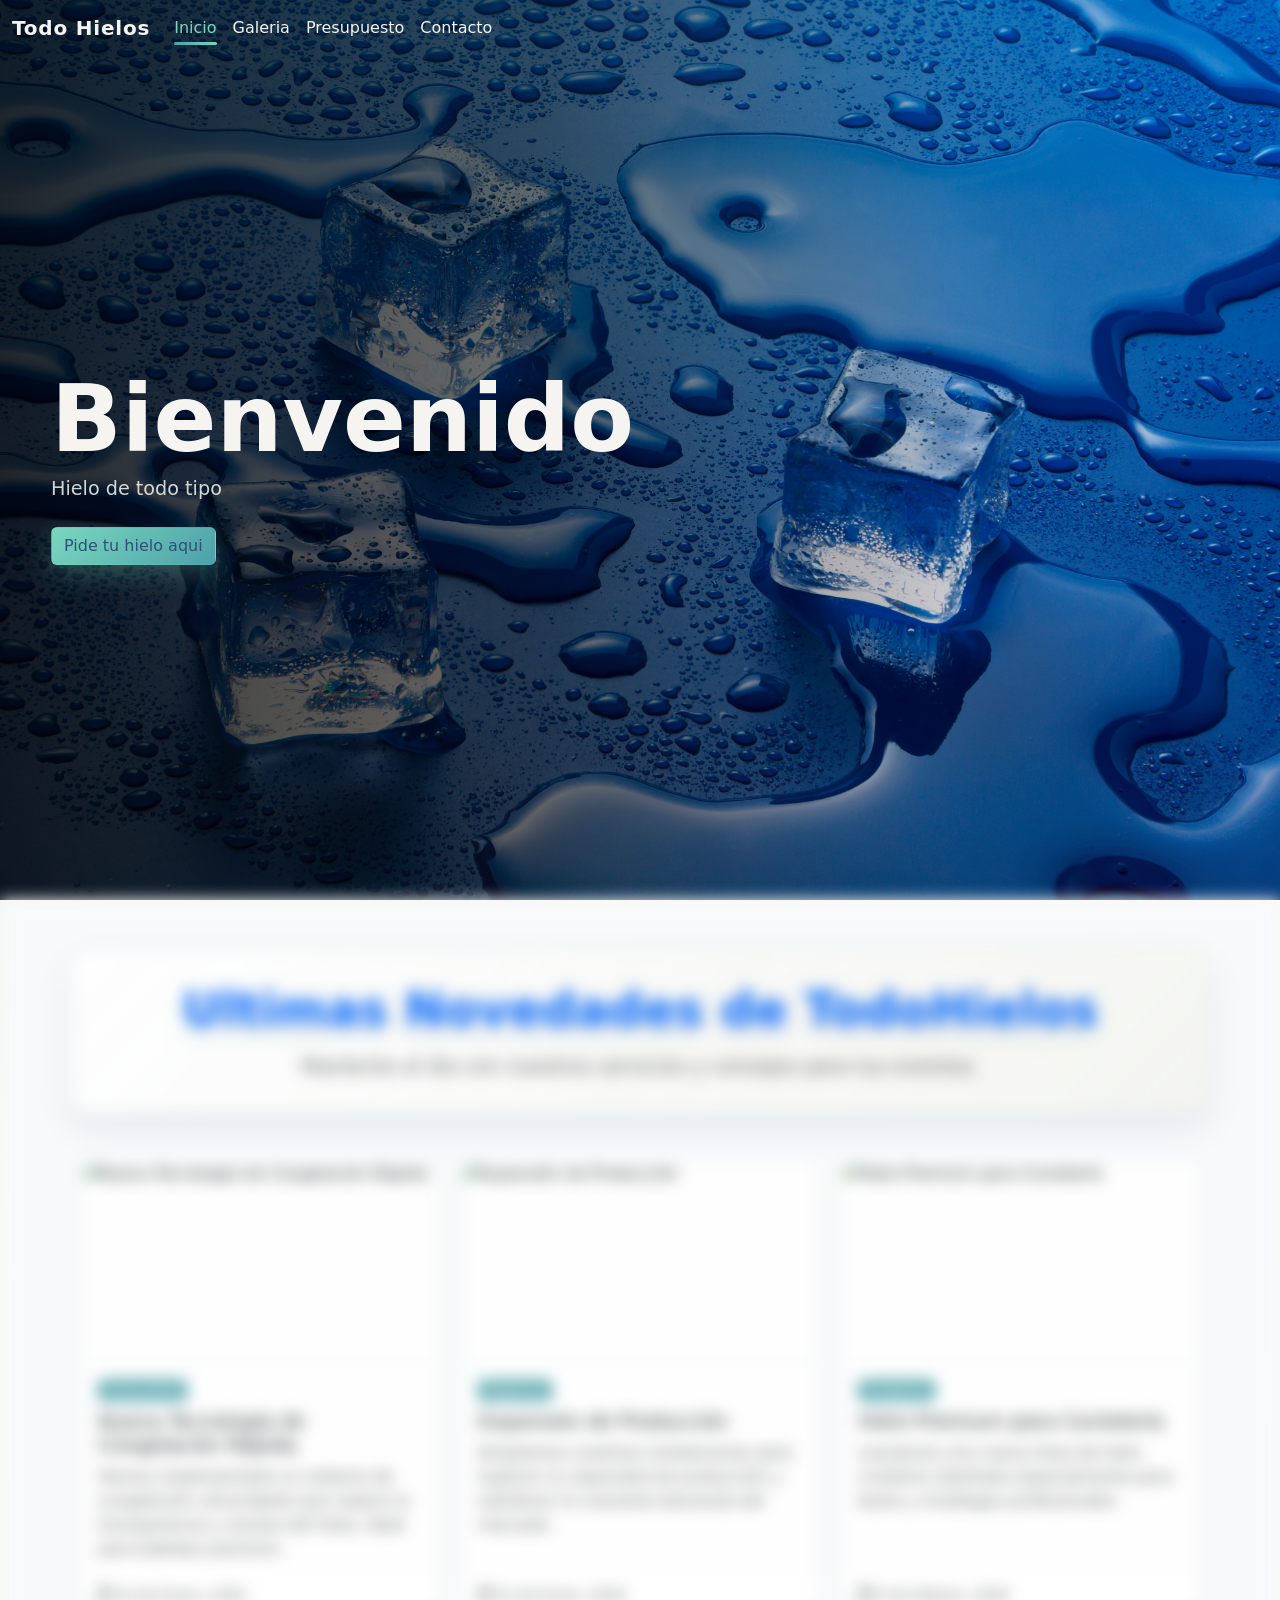
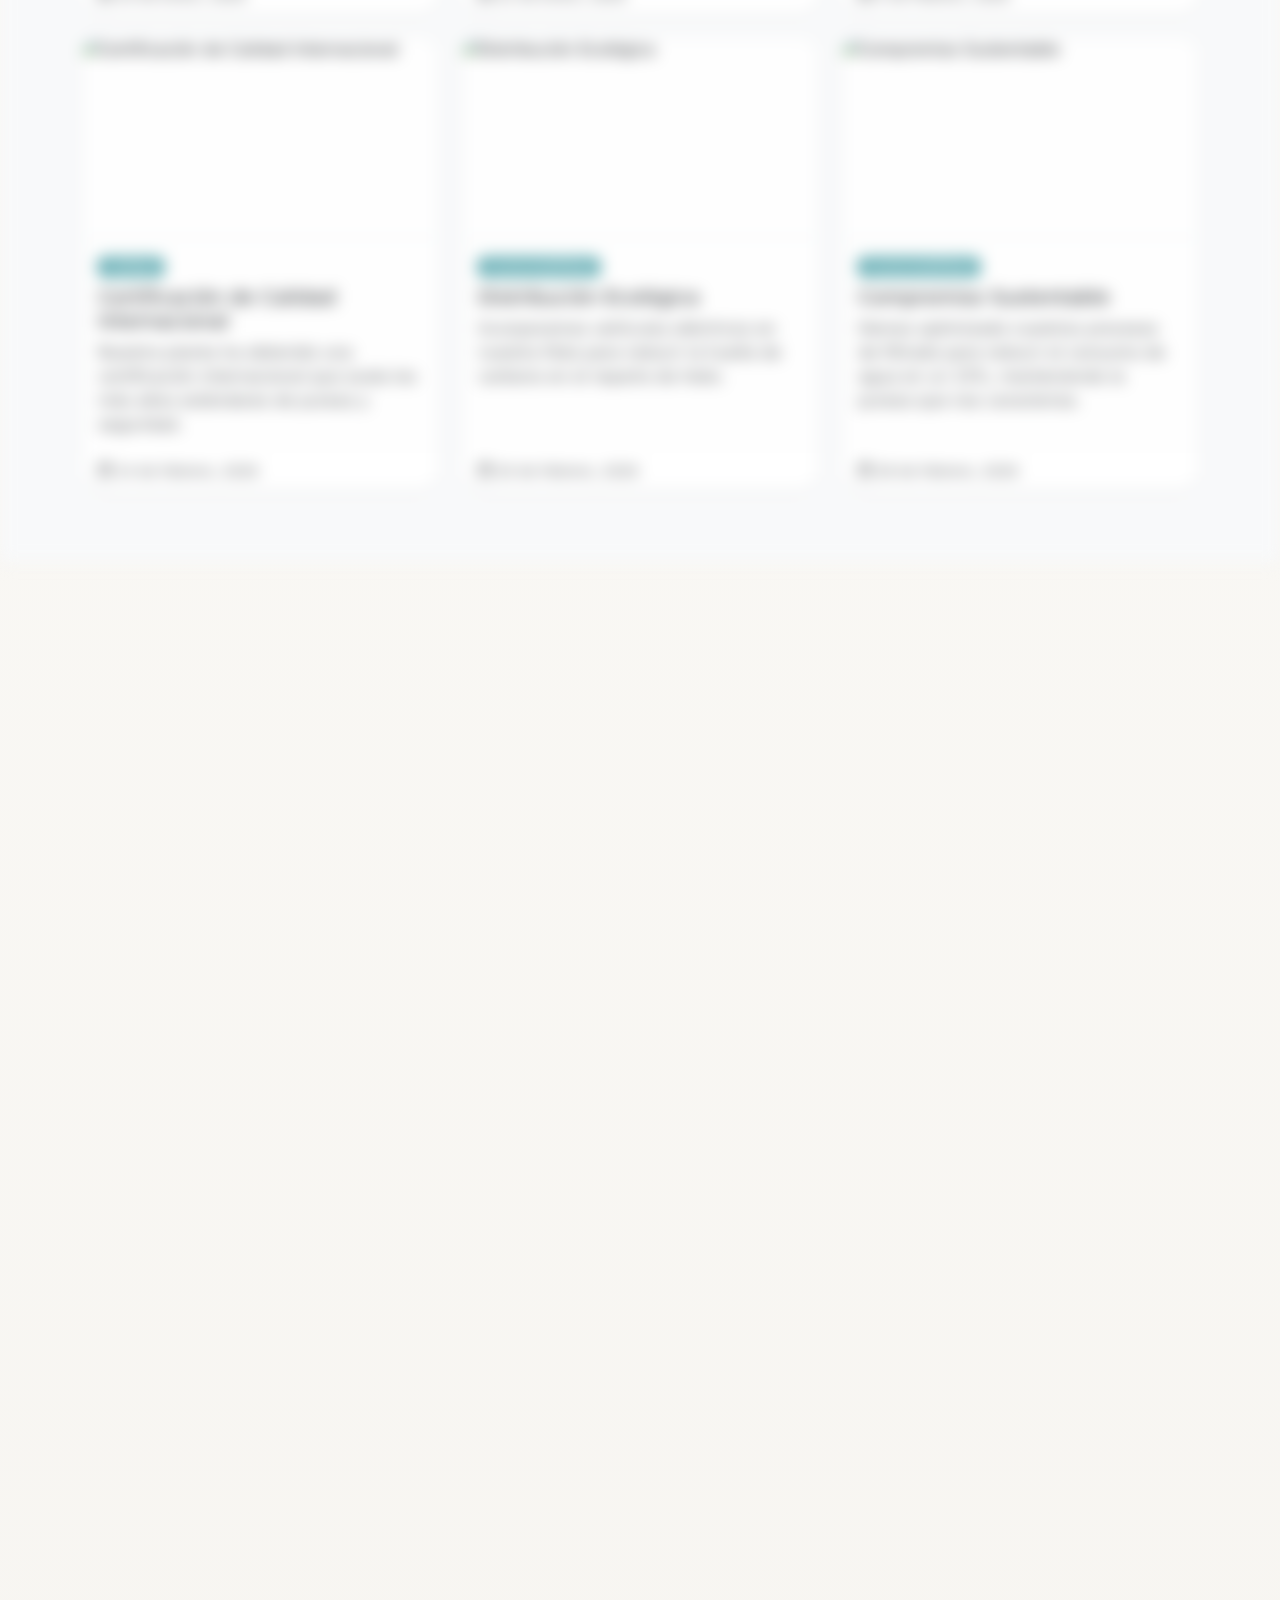
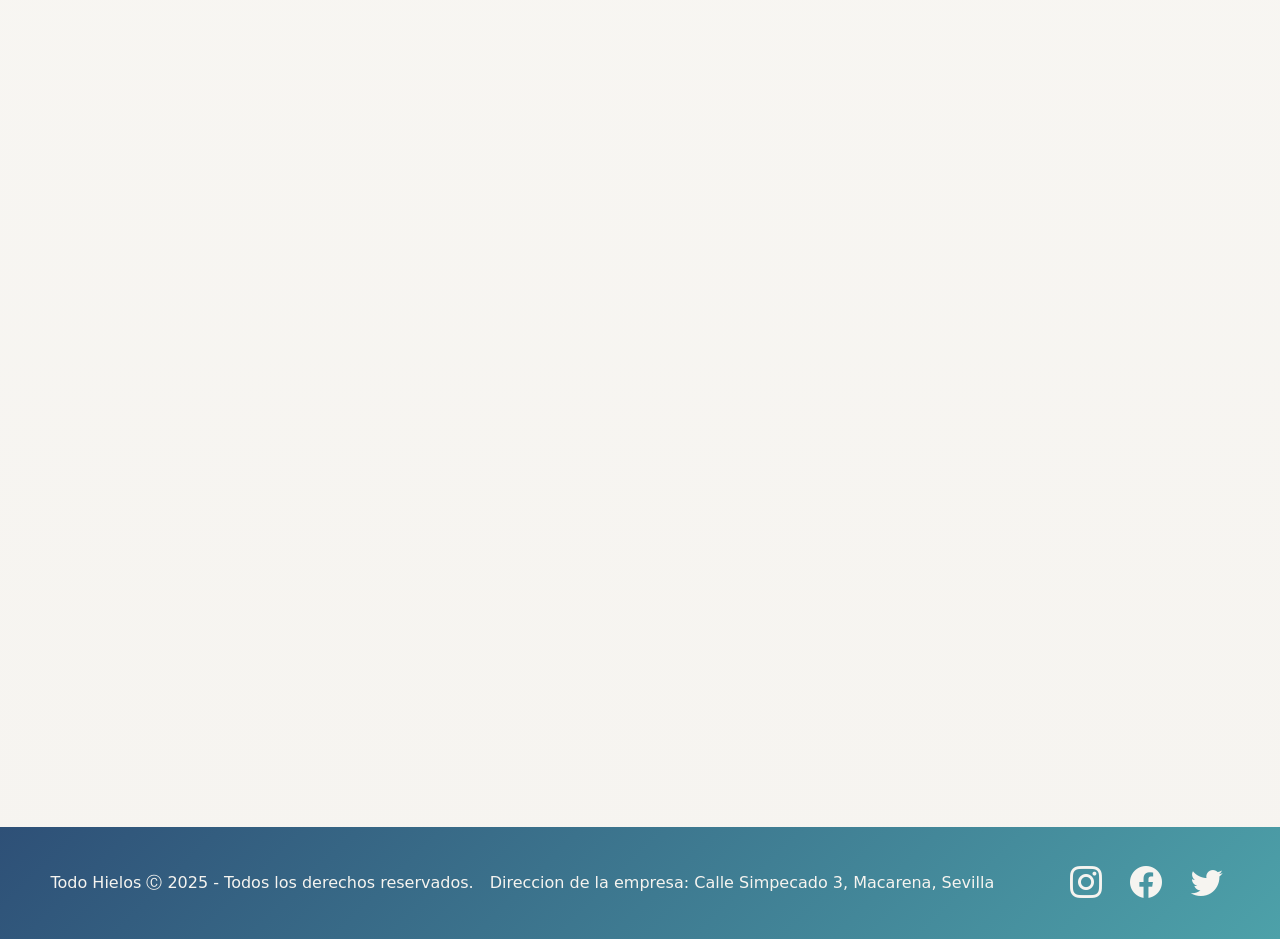
==== index.html @ 23ffa2c3 "primer commit" ====
<!doctype html>
<html lang="es">
  <head>
    <meta charset="UTF-8" />
    <meta name="viewport" content="width=device-width, initial-scale=1.0" />
    <title>Todo Hielos</title>
    <!-- Esta marca le dice al CSS que JavaScript esta disponible y que puede activar las animaciones de entrada. -->
    <script>
      document.documentElement.classList.add("js-enabled");
    </script>
    <link rel="stylesheet" href="./css/estilos.css" />
    <link
      rel="stylesheet"
      href="https://cdn.jsdelivr.net/npm/bootstrap-icons@1.11.3/font/bootstrap-icons.min.css"
    />
    <link
      href="https://cdn.jsdelivr.net/npm/bootstrap@5.3.8/dist/css/bootstrap.min.css"
      rel="stylesheet"
      integrity="sha384-sRIl4kxILFvY47J16cr9ZwB07vP4J8+LH7qKQnuqkuIAvNWLzeN8tE5YBujZqJLB"
      crossorigin="anonymous"
    />
  </head>
  <body class="home">
    <!-- Esta es la portada principal del sitio, con la imagen de fondo y el espacio donde se carga la cabecera comun. -->
    <section class="hero">
      <div data-shared-header></div>
      <!-- Aqui va el mensaje de bienvenida que aparece por encima de la imagen principal. -->
      <div class="hero-box">
        <h2 class="hero-item">Bienvenido</h2>
        <p class="hero-item">Hielo de todo tipo</p>
        <a href="/modulos/presupuesto.html" class="btn hero-item">Pide tu hielo aqui</a>
      </div>
    </section>
    <main>
      <!-- Este bloque se rellena desde JavaScript con las noticias guardadas en el archivo JSON. -->
      <section class="py-5 bg-light reveal-news">
        <div class="container text-center mb-5 news-head">
          <h2 class="display-5 fw-bold text-primary news-title">Ultimas Novedades de TodoHielos</h2>
          <p class="lead text-muted news-text">
            Mantente al dia con nuestros servicios y consejos para tus eventos.
          </p>
        </div>
        <div class="container">
          <div class="row" id="contenedor-noticias"></div>
        </div>
      </section>
      <!-- Seccion pensada para explicar de forma breve quienes somos como empresa. -->
      <section class="section-wrap reveal-about">
        <div class="info-card">
          <div class="info-text">
            <h2 class="section-title">Quienes somos?</h2>
            <p class="section-copy">
              Somos una empresa creada el 11 de septiembre de 1928, cuando el
              empresario Carlos Lopez decidio vender hielo en la feria de Sevilla, al
              cabo de muchos anos su negocio crecio hasta tener un local y seguir
              expandiendose a lo que conocemos hoy en dia como Todo Hielos.
            </p>
          </div>
          <div class="info-image">
            <img src="/assets/images/trabajadores.jpg" alt="Quienes somos" />
          </div>
        </div>
      </section>
      <!-- Seccion que resume que hacemos y que tipo de productos o servicios ofrecemos. -->
      <section class="section-wrap reveal-work">
        <div class="info-card">
          <div class="info-text">
            <h2 class="section-title">Que hacemos?</h2>
            <p class="section-copy">
              Nos empenamos en hacer hielo clasico y personalizado: cubos de
              diferentes tamanos, hielo picado y esculturas que dependen
              unicamente de tu imaginacion.
            </p>
          </div>
          <div class="info-image">
            <img src="/assets/images/escultor.jpg" alt="Que hacemos" />
          </div>
        </div>
      </section>
      <!-- Este bloque funciona como acceso visual destacado a la galeria de trabajos. -->
      <section class="section-wrap reveal-gallery">
        <div class="info-card">
          <div class="info-text">
            <h2 class="section-title">
              <a class="gallery-link" href="/modulos/galeria.html">Ice Gallery</a>
            </h2>
            <p class="section-copy">
              Explora una variedad de esculturas de hielo y elige la que mejor
              encaje con tu evento o inspirate para crear una totalmente nueva.
            </p>
          </div>
          <div class="info-image">
            <img src="/assets/images/castillo.jpg" alt="Ice Gallery" />
          </div>
        </div>
      </section>
    </main>
    <div data-shared-footer></div>
    <!-- Este script se encarga de insertar automaticamente el header y el footer compartidos. -->
    <script src="/js/layout.js"></script>
    <!-- Este archivo contiene la logica exclusiva de la portada, como animaciones y noticias. -->
    <script src="/js/index.js"></script>
    <script>
      // Esperamos a que el HTML este listo para cargar las noticias en su contenedor sin errores.
      document.addEventListener("DOMContentLoaded", () => {
        cargarNoticias();
      });
    </script>
    <script
      src="https://cdn.jsdelivr.net/npm/bootstrap@5.3.8/dist/js/bootstrap.bundle.min.js"
      integrity="sha384-FKyoEForCGlyvwx9Hj09JcYn3nv7wiPVlz7YYwJrWVcXK/BmnVDxM+D2scQbITxI"
      crossorigin="anonymous"
    ></script>
  </body>
</html>
---- css/estilos.css ----
/* Aqui definimos la paleta principal y las sombras del proyecto para que toda la web comparta la misma identidad visual. */
:root {
  --color-primary: #2e5077;
  --color-secondary: #4da1a9;
  --color-accent: #79d7be;
  --color-surface: #f6f4f0;
  --color-surface-strong: #ffffff;
  --color-text: #23384f;
  --color-text-soft: #5f7388;
  --color-border: rgba(46, 80, 119, 0.16);
  --shadow-soft: 0 18px 45px rgba(46, 80, 119, 0.12);
  --shadow-card: 0 14px 32px rgba(46, 80, 119, 0.1);
}

html {
  scroll-behavior: smooth;
  width: 100%;
  overflow-x: hidden;
}

body {
  margin: 0;
  width: 100%;
  overflow-x: hidden;
  color: var(--color-text);
  background:
    radial-gradient(circle at top left, rgba(121, 215, 190, 0.18), transparent 30%),
    linear-gradient(180deg, #fcfbf8 0%, var(--color-surface) 100%);
  font-family: "Segoe UI", Tahoma, Geneva, Verdana, sans-serif;
}

main {
  min-height: calc(100vh - 180px);
}

/* Estas reglas preparan los elementos que apareceran con animacion cuando el usuario vaya bajando por la pagina. */
.js-enabled .scroll-reveal {
  opacity: 0;
  filter: blur(8px);
  transition:
    opacity 1.4s ease,
    transform 1.4s cubic-bezier(0.22, 1, 0.36, 1),
    filter 1.4s ease;
  will-change: opacity, transform, filter;
}

.js-enabled .scroll-reveal.is-visible {
  opacity: 1;
  transform: translate3d(0, 0, 0);
  filter: blur(0);
}

.js-enabled .reveal-news {
  transform: translate3d(140px, 0, 0);
}

.js-enabled .reveal-about {
  transform: translate3d(0, -140px, 0);
}

.js-enabled .reveal-work {
  transform: translate3d(-140px, 0, 0);
}

.js-enabled .reveal-gallery {
  transform: translate3d(0, 140px, 0);
}

.js-enabled .hero-item {
  transform: translate3d(0, 44px, 0);
}

/* Este bloque da forma a la portada principal con una imagen de fondo y un degradado que mejora la lectura del texto. */
.hero {
  width: 100%;
  min-height: 100vh;
  display: flex;
  flex-direction: column;
  background:
    linear-gradient(90deg, rgba(0, 0, 0, 0.82) 0%, rgba(0, 0, 0, 0.56) 42%, rgba(0, 0, 0, 0.18) 75%, rgba(0, 0, 0, 0.05) 100%),
    url("/assets/images/cubos.jpeg") center center / cover no-repeat;
}

/* Aqui se define el estilo general de la barra de navegacion que se reutiliza en todo el sitio. */
.navbar {
  background: linear-gradient(135deg, var(--color-primary), var(--color-secondary)) !important;
  backdrop-filter: blur(12px);
  border-bottom: none;
  box-shadow: 0 8px 24px rgba(46, 80, 119, 0.16);
}

/* En la portada la barra cambia para integrarse con la imagen de fondo y verse mas ligera. */
.home .navbar {
  background: transparent !important;
  border-bottom: none;
  box-shadow: none;
  backdrop-filter: none;
}

.navbar-brand {
  color: var(--color-surface) !important;
  font-weight: 700;
  letter-spacing: 0.04em;
}

.home .navbar-brand,
.home .nav-link {
  color: var(--color-surface) !important;
}

.home .nav-link:hover,
.home .nav-link.active {
  color: var(--color-accent) !important;
}

.home .navbar-toggler {
  border-color: rgba(246, 244, 240, 0.45);
}

.home .navbar-toggler-icon {
  filter: invert(1);
}

.nav-link {
  color: var(--color-surface) !important;
  font-weight: 600;
  position: relative;
  transition: color 0.25s ease;
}

.nav-link:hover,
.nav-link.active {
  color: var(--color-accent) !important;
}

.navbar-toggler {
  border-color: rgba(246, 244, 240, 0.45);
}

.navbar-toggler-icon {
  filter: invert(1);
}

/* Este detalle dibuja una linea bajo la opcion activa del menu para que el usuario sepa en que pagina esta. */
.nav-link.active::after {
  content: "";
  position: absolute;
  left: 0.5rem;
  right: 0.5rem;
  bottom: 0.2rem;
  height: 3px;
  border-radius: 999px;
  background: linear-gradient(90deg, var(--color-secondary), var(--color-accent));
}

/* Este banner sirve como contenedor destacado para mensajes importantes o llamadas a la accion. */
.hero-box {
  max-width: 1100px;
  margin: 2.5rem auto 2rem;
  padding: 5rem 2rem;
  text-align: center;
  border-radius: 28px;
  color: var(--color-surface);
  background:
    linear-gradient(135deg, rgba(46, 80, 119, 0.92), rgba(77, 161, 169, 0.88)),
    linear-gradient(180deg, rgba(255, 255, 255, 0.08), rgba(255, 255, 255, 0));
  box-shadow: var(--shadow-soft);
}

/* Esta es la version especial del banner cuando aparece dentro de la portada principal. */
.home .hero-box {
  width: min(1100px, calc(100% - 2rem));
  margin: auto auto auto max(1rem, 4vw);
  padding: 4rem 0 5rem;
  display: flex;
  flex-direction: column;
  align-items: flex-start;
  text-align: left;
  border-radius: 0;
  background: transparent;
  box-shadow: none;
}

.hero-box h2 {
  margin-bottom: 0.75rem;
  font-size: clamp(2.3rem, 5vw, 4.2rem);
  font-weight: 800;
}

.home .hero-box h2 {
  max-width: 7ch;
  font-size: clamp(3rem, 8vw, 5.8rem);
  line-height: 0.95;
  color: var(--color-surface);
}

.hero-box p {
  font-size: 1.1rem;
  color: rgba(246, 244, 240, 0.9);
  margin-bottom: 1.5rem;
}

.home .hero-box p {
  max-width: 32rem;
  font-size: 1.2rem;
  color: rgba(246, 244, 240, 0.86);
}

/* Aqui se define el estilo comun de los botones principales para mantener consistencia visual en toda la web. */
.btn,
.btn:visited {
  background: linear-gradient(135deg, var(--color-accent), var(--color-secondary));
  color: var(--color-primary) !important;
  border: none;
  border-radius: 999px;
  padding: 0.85rem 1.6rem;
  font-weight: 700;
  box-shadow: 0 10px 24px rgba(121, 215, 190, 0.28);
  transition: transform 0.25s ease, box-shadow 0.25s ease;
}

.home .hero-box .btn,
.home .hero-box .btn:visited {
  display: inline-flex;
  width: fit-content;
  color: var(--color-primary) !important;
}

.btn:hover {
  transform: translateY(-2px);
  box-shadow: 0 16px 28px rgba(121, 215, 190, 0.34);
}

.bg-light {
  background: transparent !important;
}

.text-primary {
  color: var(--color-primary) !important;
}

.text-muted {
  color: var(--color-text-soft) !important;
}

.badge.bg-primary {
  background: var(--color-secondary) !important;
}

/* Este bloque da una presencia mas cuidada al encabezado de la seccion de noticias. */
.news-head {
  max-width: 780px;
  padding: 2rem 1.5rem;
  border-radius: 24px;
  background:
    linear-gradient(135deg, rgba(255, 255, 255, 0.92), rgba(246, 244, 240, 0.84)),
    linear-gradient(135deg, rgba(77, 161, 169, 0.1), rgba(121, 215, 190, 0.12));
  border: 1px solid rgba(77, 161, 169, 0.14);
  box-shadow: var(--shadow-card);
}

.news-title {
  margin-bottom: 0.75rem;
  color: var(--color-primary) !important;
  text-shadow: 0 8px 22px rgba(46, 80, 119, 0.16);
}

.news-text {
  margin: 0;
  color: var(--color-primary) !important;
}

/* Estas reglas dan a las tarjetas y bloques informativos el aspecto suave y elevado que se usa en el proyecto. */
.card {
  border: 1px solid var(--color-border) !important;
  border-radius: 20px !important;
  background: rgba(255, 255, 255, 0.86) !important;
  box-shadow: var(--shadow-card) !important;
  overflow: hidden;
}

.card-img-top {
  border-bottom: 1px solid rgba(77, 161, 169, 0.14);
}

.section-wrap {
  max-width: 1100px;
  margin: 0 auto 2rem;
  padding: 0 1.25rem;
}

/* Estas reglas evitan que las animaciones desplacen elementos fuera del ancho visible y creen scroll horizontal. */
main,
section,
footer {
  max-width: 100%;
}

/* Este layout organiza las secciones informativas en dos columnas para combinar texto e imagen de forma equilibrada. */
.info-card {
  display: grid;
  grid-template-columns: minmax(0, 1.15fr) minmax(280px, 0.85fr);
  gap: 2rem;
  align-items: center;
  padding: 2rem;
  background: rgba(255, 255, 255, 0.76);
  border: 1px solid var(--color-border);
  border-radius: 24px;
  box-shadow: var(--shadow-card);
}

.info-card + .info-card {
  margin-top: 1.5rem;
}

.section-title {
  margin-bottom: 1rem;
  color: var(--color-primary);
  font-size: clamp(1.8rem, 4vw, 2.6rem);
  font-weight: 700;
}

.section-copy {
  margin: 0;
  color: var(--color-text-soft);
  font-size: 1.05rem;
}

.info-image img {
  width: 100%;
  display: block;
  border-radius: 22px;
  box-shadow: 0 18px 40px rgba(46, 80, 119, 0.16);
}

.gallery-link {
  color: inherit;
  text-decoration: none;
}

.gallery-link:hover {
  color: var(--color-secondary);
}

/* Aqui damos estilo al pie comun de la web, donde se muestra informacion basica y enlaces sociales. */
footer {
  display: flex;
  justify-content: space-around;
  gap: 1.5rem;
  align-items: center;
  flex-wrap: wrap;
  margin-top: 4rem;
  padding: 2rem 1.5rem;
  color: var(--color-surface);
  background: linear-gradient(135deg, var(--color-primary), var(--color-secondary));
}

.footer-group {
  display: flex;
  align-items: center;
  gap: 1rem;
  flex-wrap: wrap;
}

.social-icon {
  font-size: 2rem;
  margin: 0 0.4rem;
}

.social-link {
  color: var(--color-surface);
  transition: transform 0.2s ease, color 0.2s ease;
}

.social-link:hover {
  color: var(--color-accent);
  transform: translateY(-2px);
}

a.active {
  text-decoration: none;
}

@media (max-width: 768px) {
  /* En movil reajustamos espacios, disposicion y animaciones para que la experiencia siga siendo comoda y limpia. */
  .hero {
    min-height: 100vh;
    background:
      linear-gradient(180deg, rgba(0, 0, 0, 0.76) 0%, rgba(0, 0, 0, 0.4) 55%, rgba(0, 0, 0, 0.16) 100%),
      url("/assets/images/cubos.jpeg") center center / cover no-repeat;
  }

  .hero-box {
    margin: 1.5rem 1rem;
    padding: 3.5rem 1.5rem;
  }

  .news-head {
    padding: 1.5rem 1.2rem;
  }

  .home .hero-box {
    width: auto;
    margin: auto 1rem 2rem;
    padding: 2rem 0 3rem;
  }

  .info-card {
    grid-template-columns: 1fr;
    padding: 1.5rem;
  }

  .js-enabled .reveal-news,
  .js-enabled .reveal-about,
  .js-enabled .reveal-work,
  .js-enabled .reveal-gallery,
  .js-enabled .hero-item {
    transform: translate3d(0, 70px, 0);
  }

  footer {
    text-align: center;
  }

  .footer-group {
    justify-content: center;
  }
}
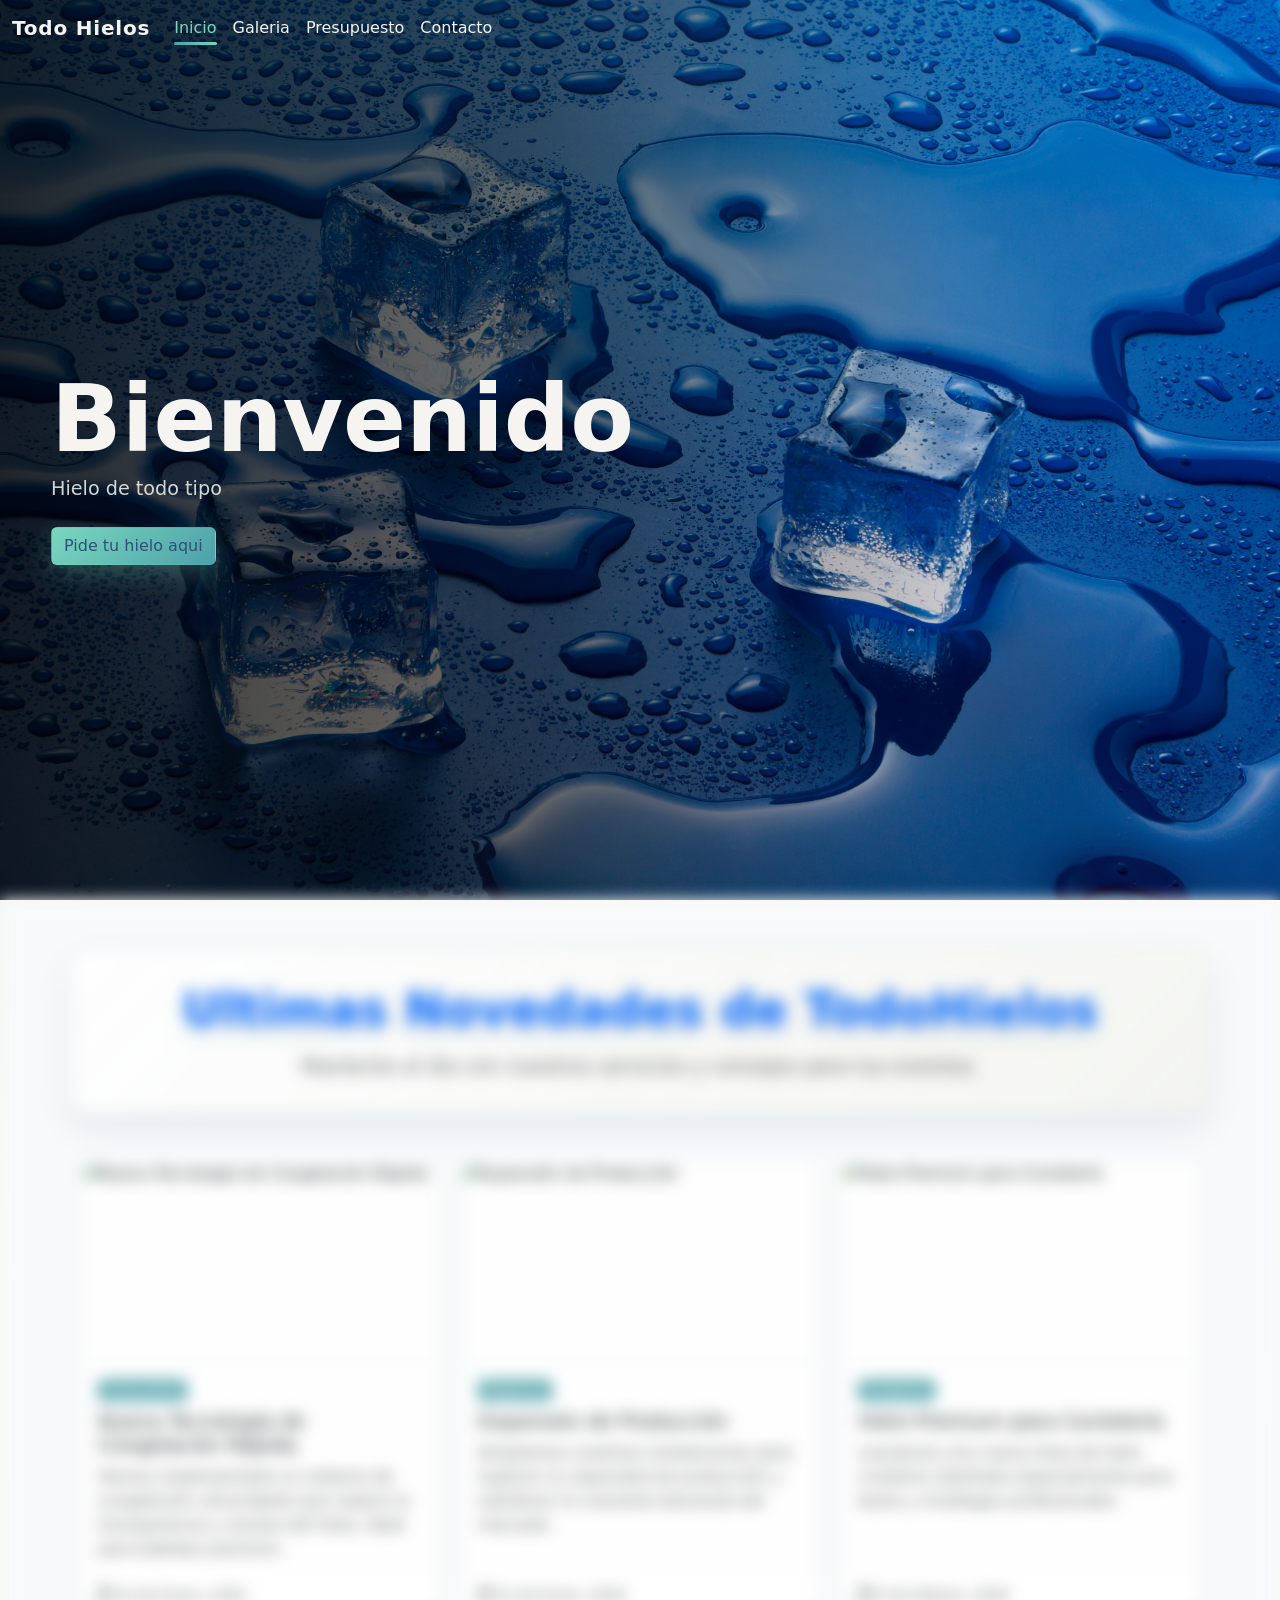
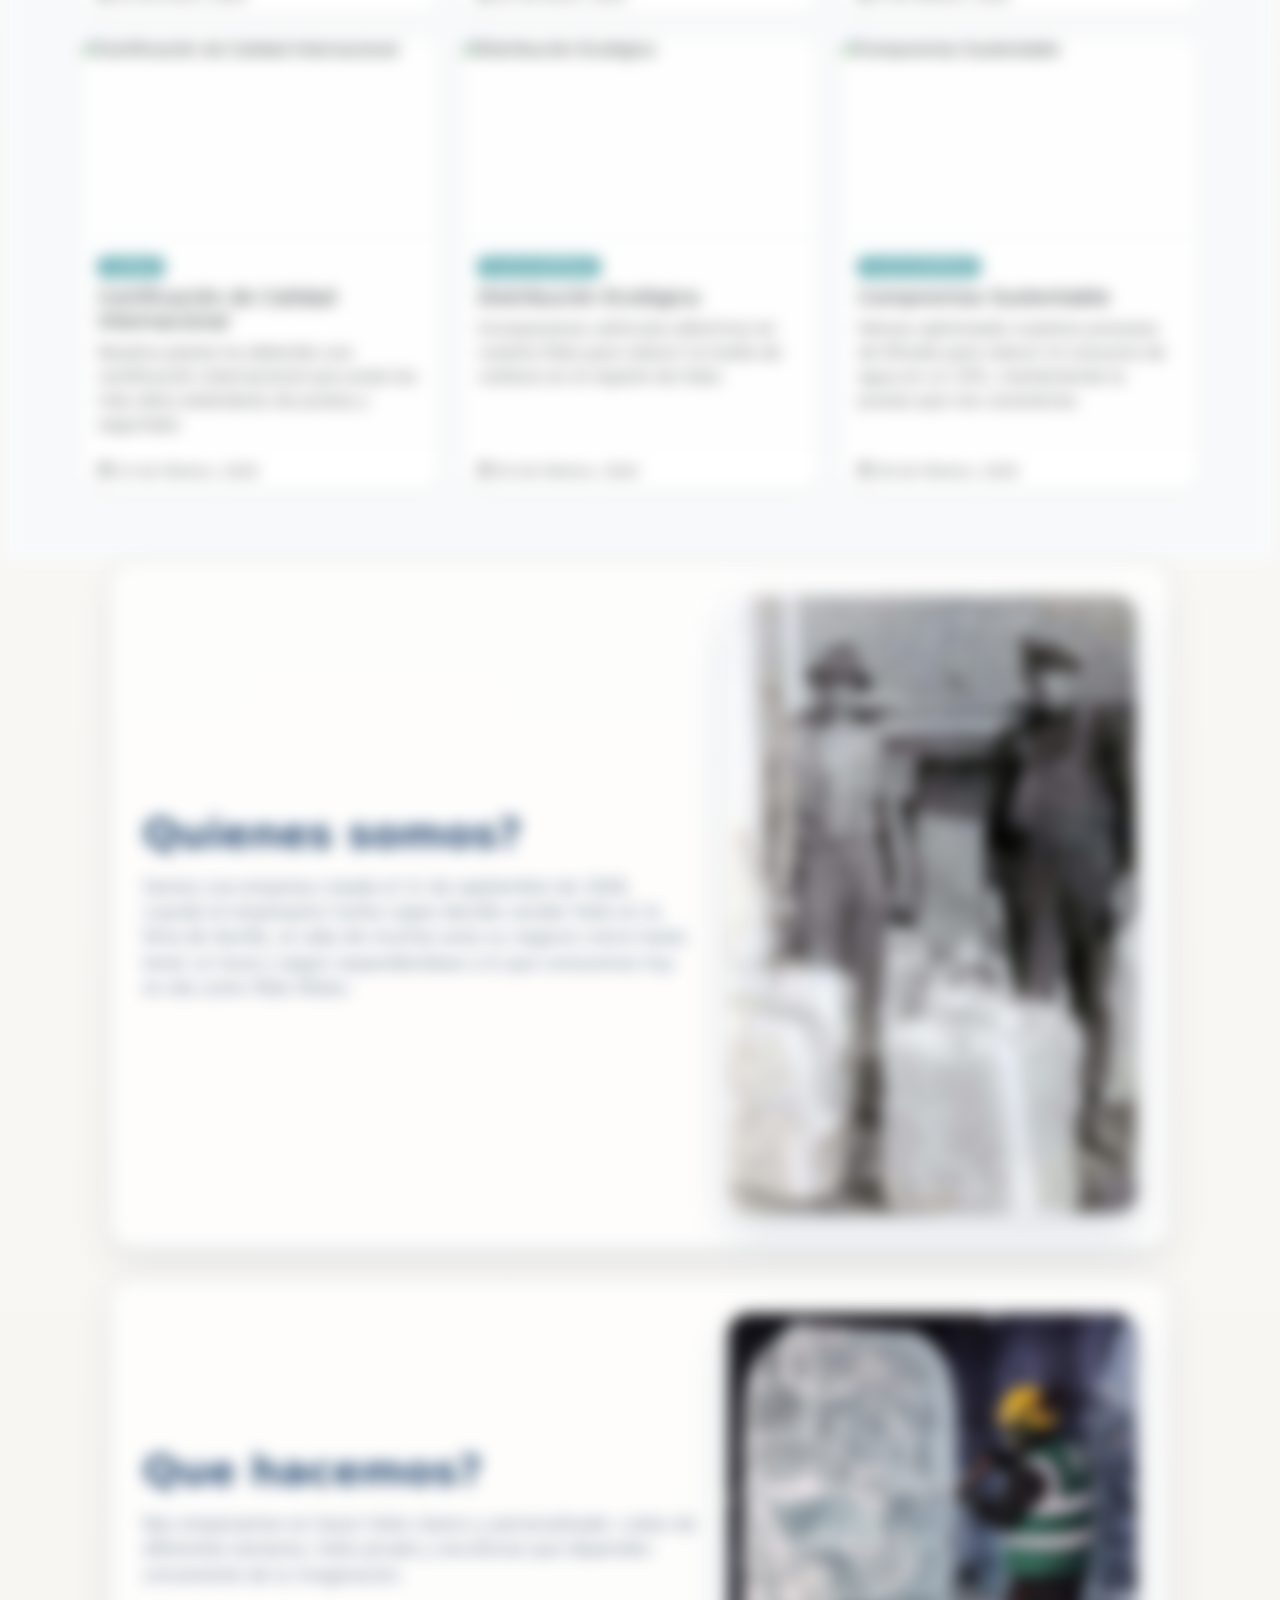
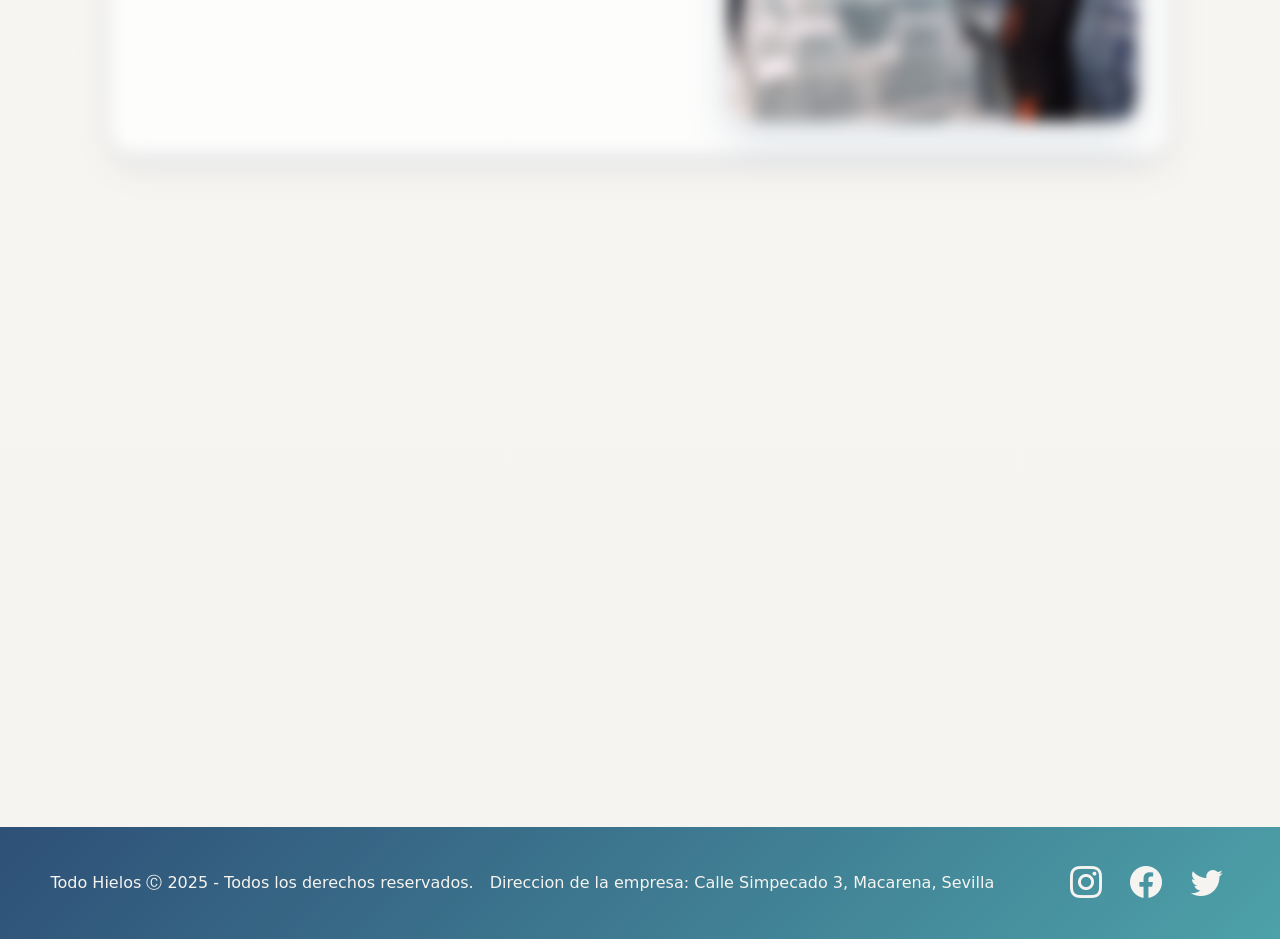
==== commit 217446d5: "Fix GitHub Pages asset and route paths" ====
--- a/index.html
+++ b/index.html
@@ -28,7 +28,7 @@
       <div class="hero-box">
         <h2 class="hero-item">Bienvenido</h2>
         <p class="hero-item">Hielo de todo tipo</p>
-        <a href="/modulos/presupuesto.html" class="btn hero-item">Pide tu hielo aqui</a>
+        <a href="./modulos/presupuesto.html" class="btn hero-item">Pide tu hielo aqui</a>
       </div>
     </section>
     <main>
@@ -57,7 +57,7 @@
             </p>
           </div>
           <div class="info-image">
-            <img src="/assets/images/trabajadores.jpg" alt="Quienes somos" />
+            <img src="./assets/images/trabajadores.jpg" alt="Quienes somos" />
           </div>
         </div>
       </section>
@@ -73,7 +73,7 @@
             </p>
           </div>
           <div class="info-image">
-            <img src="/assets/images/escultor.jpg" alt="Que hacemos" />
+            <img src="./assets/images/escultor.jpg" alt="Que hacemos" />
           </div>
         </div>
       </section>
@@ -82,7 +82,7 @@
         <div class="info-card">
           <div class="info-text">
             <h2 class="section-title">
-              <a class="gallery-link" href="/modulos/galeria.html">Ice Gallery</a>
+              <a class="gallery-link" href="./modulos/galeria.html">Ice Gallery</a>
             </h2>
             <p class="section-copy">
               Explora una variedad de esculturas de hielo y elige la que mejor
@@ -90,16 +90,16 @@
             </p>
           </div>
           <div class="info-image">
-            <img src="/assets/images/castillo.jpg" alt="Ice Gallery" />
+            <img src="./assets/images/castillo.jpg" alt="Ice Gallery" />
           </div>
         </div>
       </section>
     </main>
     <div data-shared-footer></div>
     <!-- Este script se encarga de insertar automaticamente el header y el footer compartidos. -->
-    <script src="/js/layout.js"></script>
+    <script src="./js/layout.js"></script>
     <!-- Este archivo contiene la logica exclusiva de la portada, como animaciones y noticias. -->
-    <script src="/js/index.js"></script>
+    <script src="./js/index.js"></script>
     <script>
       // Esperamos a que el HTML este listo para cargar las noticias en su contenedor sin errores.
       document.addEventListener("DOMContentLoaded", () => {
--- a/css/estilos.css
+++ b/css/estilos.css
@@ -78,7 +78,7 @@
   flex-direction: column;
   background:
     linear-gradient(90deg, rgba(0, 0, 0, 0.82) 0%, rgba(0, 0, 0, 0.56) 42%, rgba(0, 0, 0, 0.18) 75%, rgba(0, 0, 0, 0.05) 100%),
-    url("/assets/images/cubos.jpeg") center center / cover no-repeat;
+    url("../assets/images/cubos.jpeg") center center / cover no-repeat;
 }
 
 /* Aqui se define el estilo general de la barra de navegacion que se reutiliza en todo el sitio. */
@@ -387,7 +387,7 @@
     min-height: 100vh;
     background:
       linear-gradient(180deg, rgba(0, 0, 0, 0.76) 0%, rgba(0, 0, 0, 0.4) 55%, rgba(0, 0, 0, 0.16) 100%),
-      url("/assets/images/cubos.jpeg") center center / cover no-repeat;
+      url("../assets/images/cubos.jpeg") center center / cover no-repeat;
   }
 
   .hero-box {
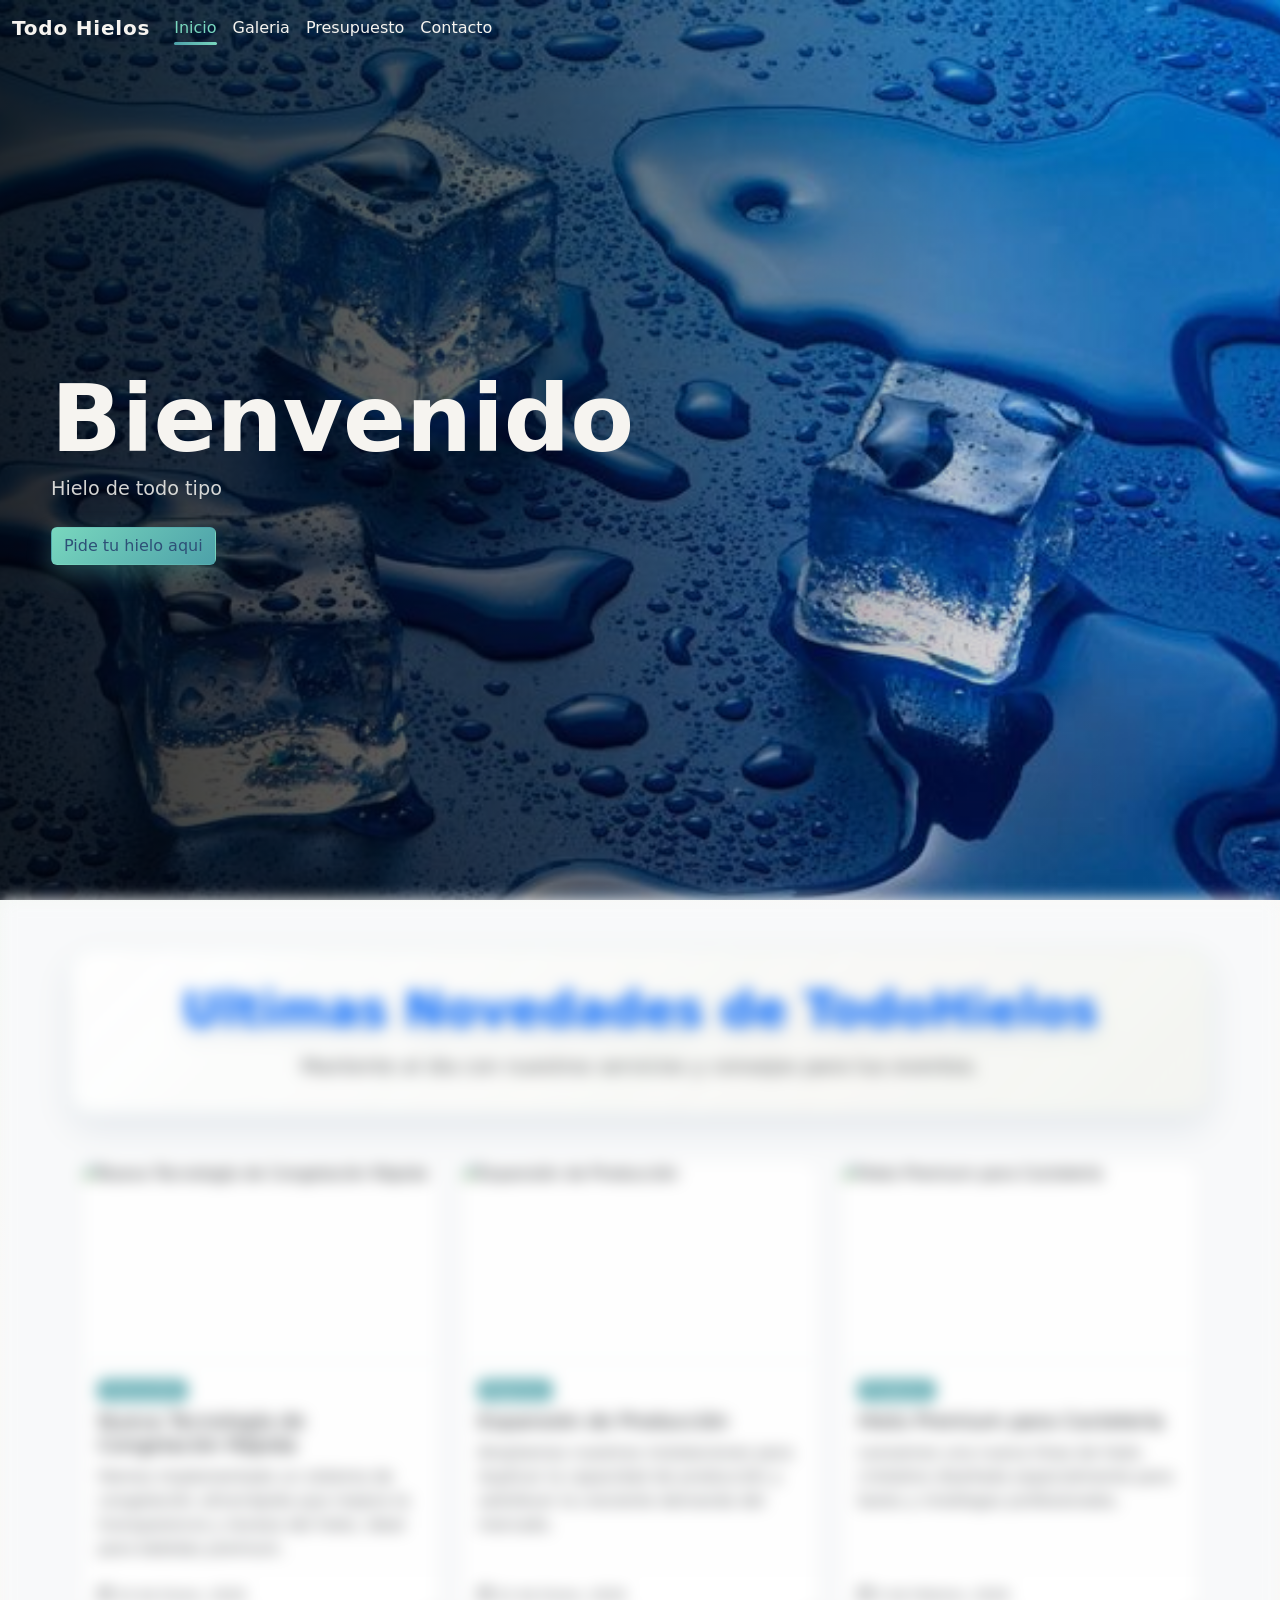
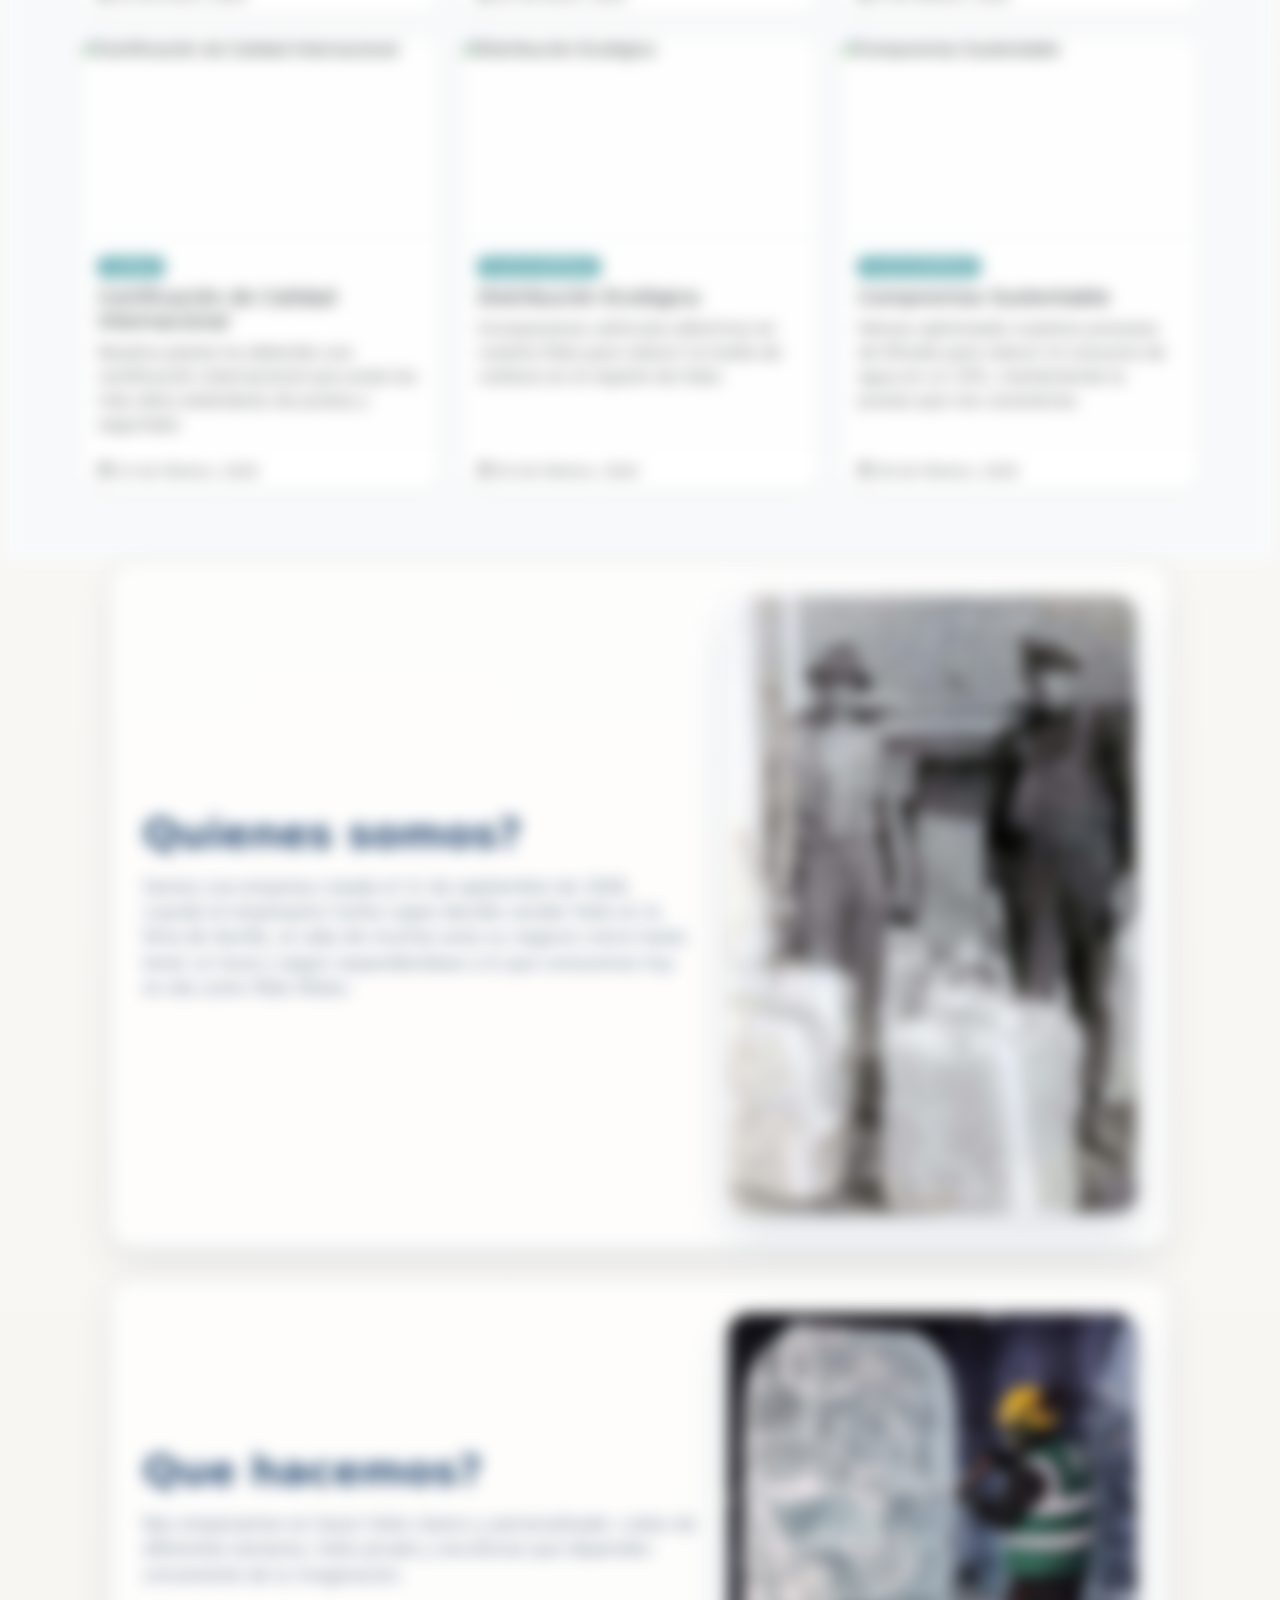
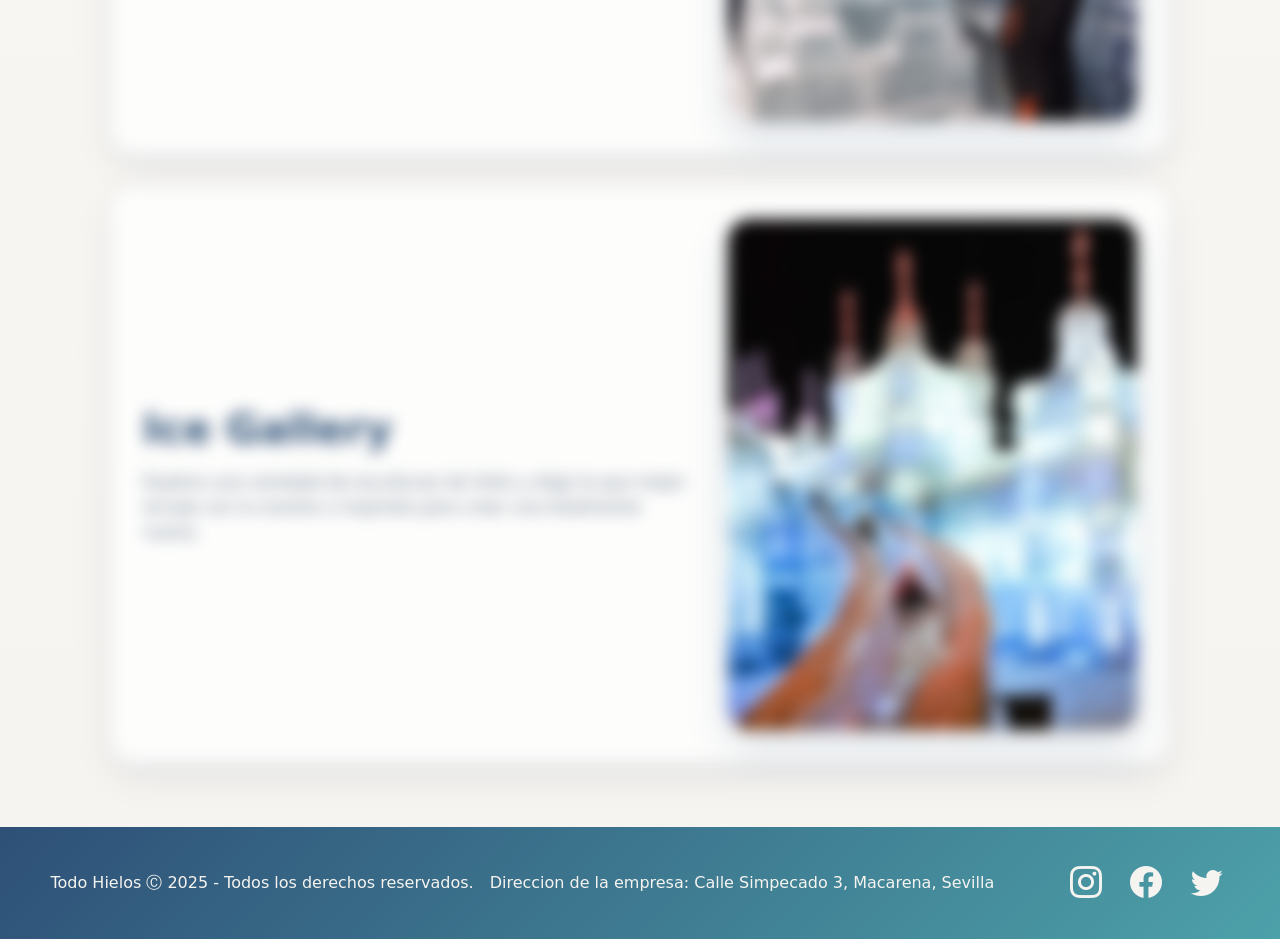
==== commit c8c34c09: "Bust CSS cache for hero image update" ====
--- a/index.html
+++ b/index.html
@@ -8,7 +8,7 @@
     <script>
       document.documentElement.classList.add("js-enabled");
     </script>
-    <link rel="stylesheet" href="./css/estilos.css" />
+    <link rel="stylesheet" href="./css/estilos.css?v=ice-cubes-1" />
     <link
       rel="stylesheet"
       href="https://cdn.jsdelivr.net/npm/bootstrap-icons@1.11.3/font/bootstrap-icons.min.css"
--- a/css/estilos.css
+++ b/css/estilos.css
@@ -78,7 +78,7 @@
   flex-direction: column;
   background:
     linear-gradient(90deg, rgba(0, 0, 0, 0.82) 0%, rgba(0, 0, 0, 0.56) 42%, rgba(0, 0, 0, 0.18) 75%, rgba(0, 0, 0, 0.05) 100%),
-    url("../assets/images/cubos.jpeg") center center / cover no-repeat;
+    url("../assets/images/Ice_Cubes.jpg") center center / cover no-repeat;
 }
 
 /* Aqui se define el estilo general de la barra de navegacion que se reutiliza en todo el sitio. */
@@ -387,7 +387,7 @@
     min-height: 100vh;
     background:
       linear-gradient(180deg, rgba(0, 0, 0, 0.76) 0%, rgba(0, 0, 0, 0.4) 55%, rgba(0, 0, 0, 0.16) 100%),
-      url("../assets/images/cubos.jpeg") center center / cover no-repeat;
+      url("../assets/images/Ice_Cubes.jpg") center center / cover no-repeat;
   }
 
   .hero-box {
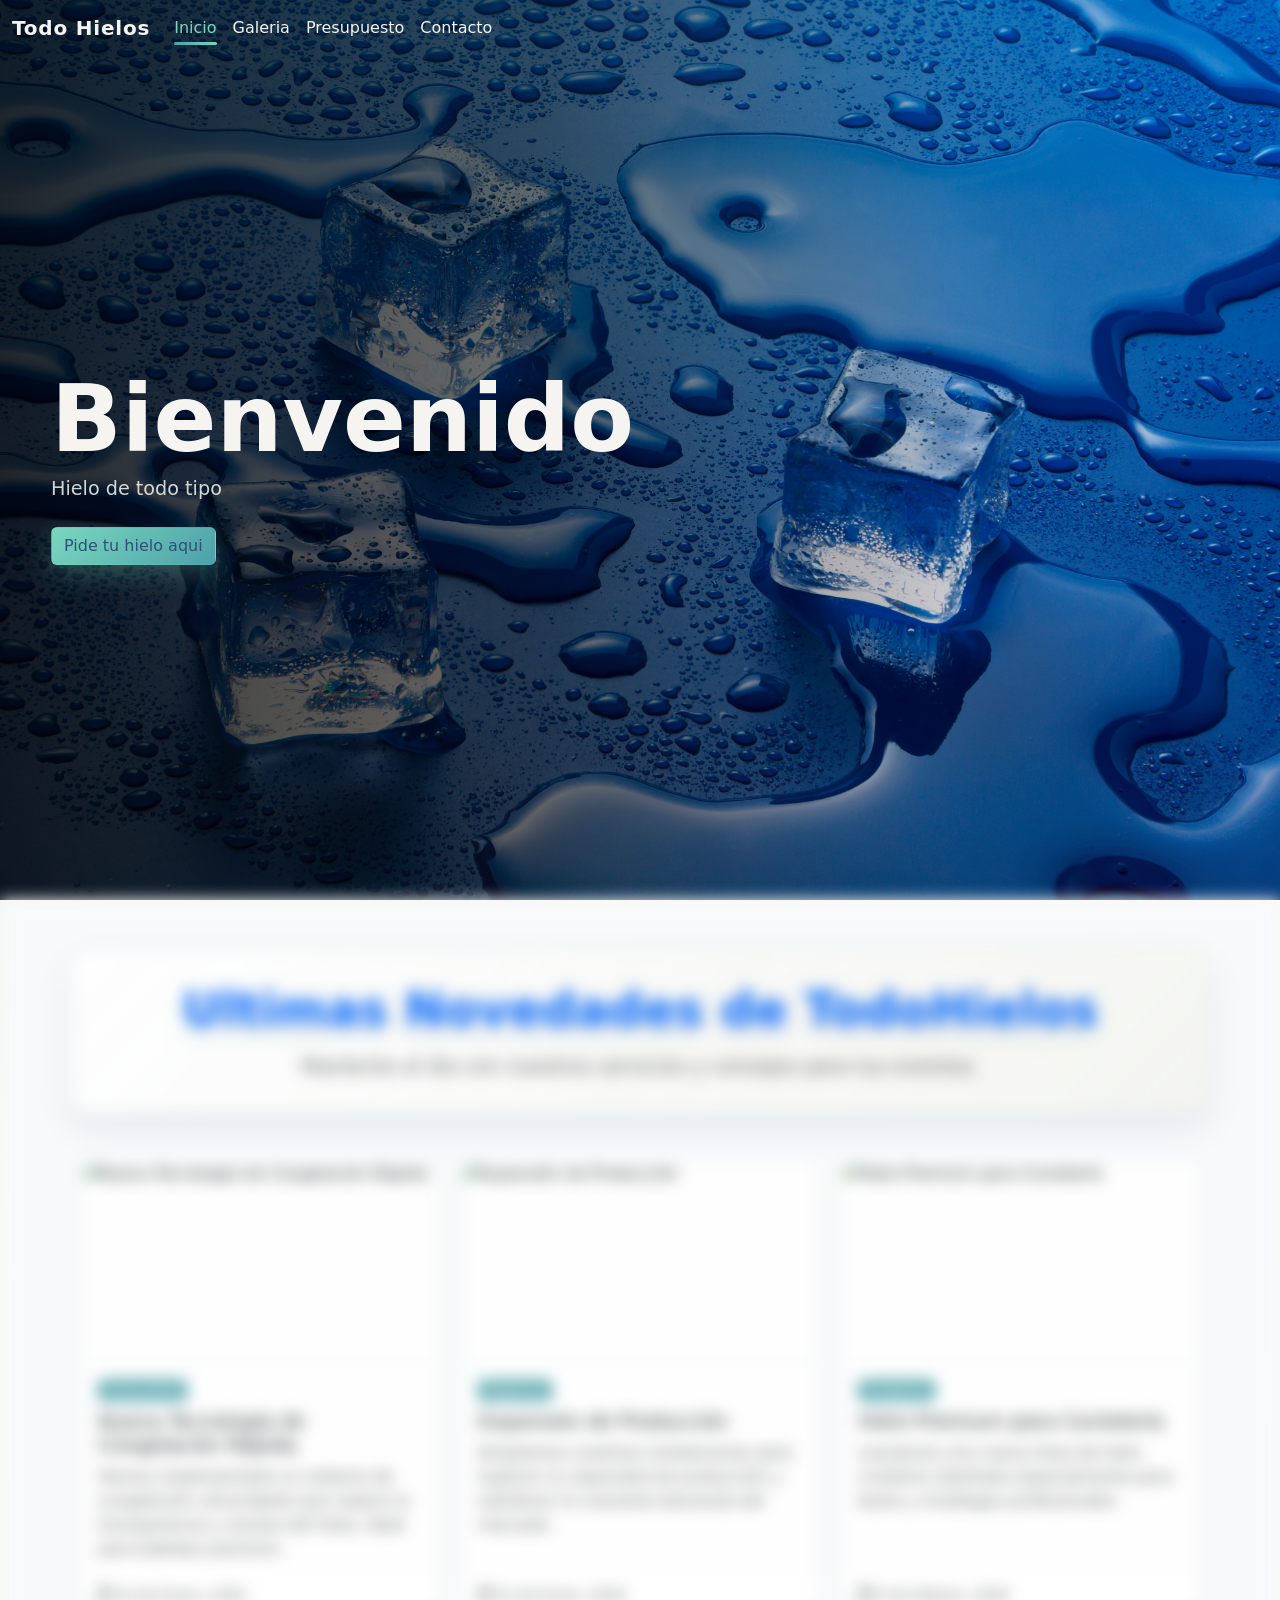
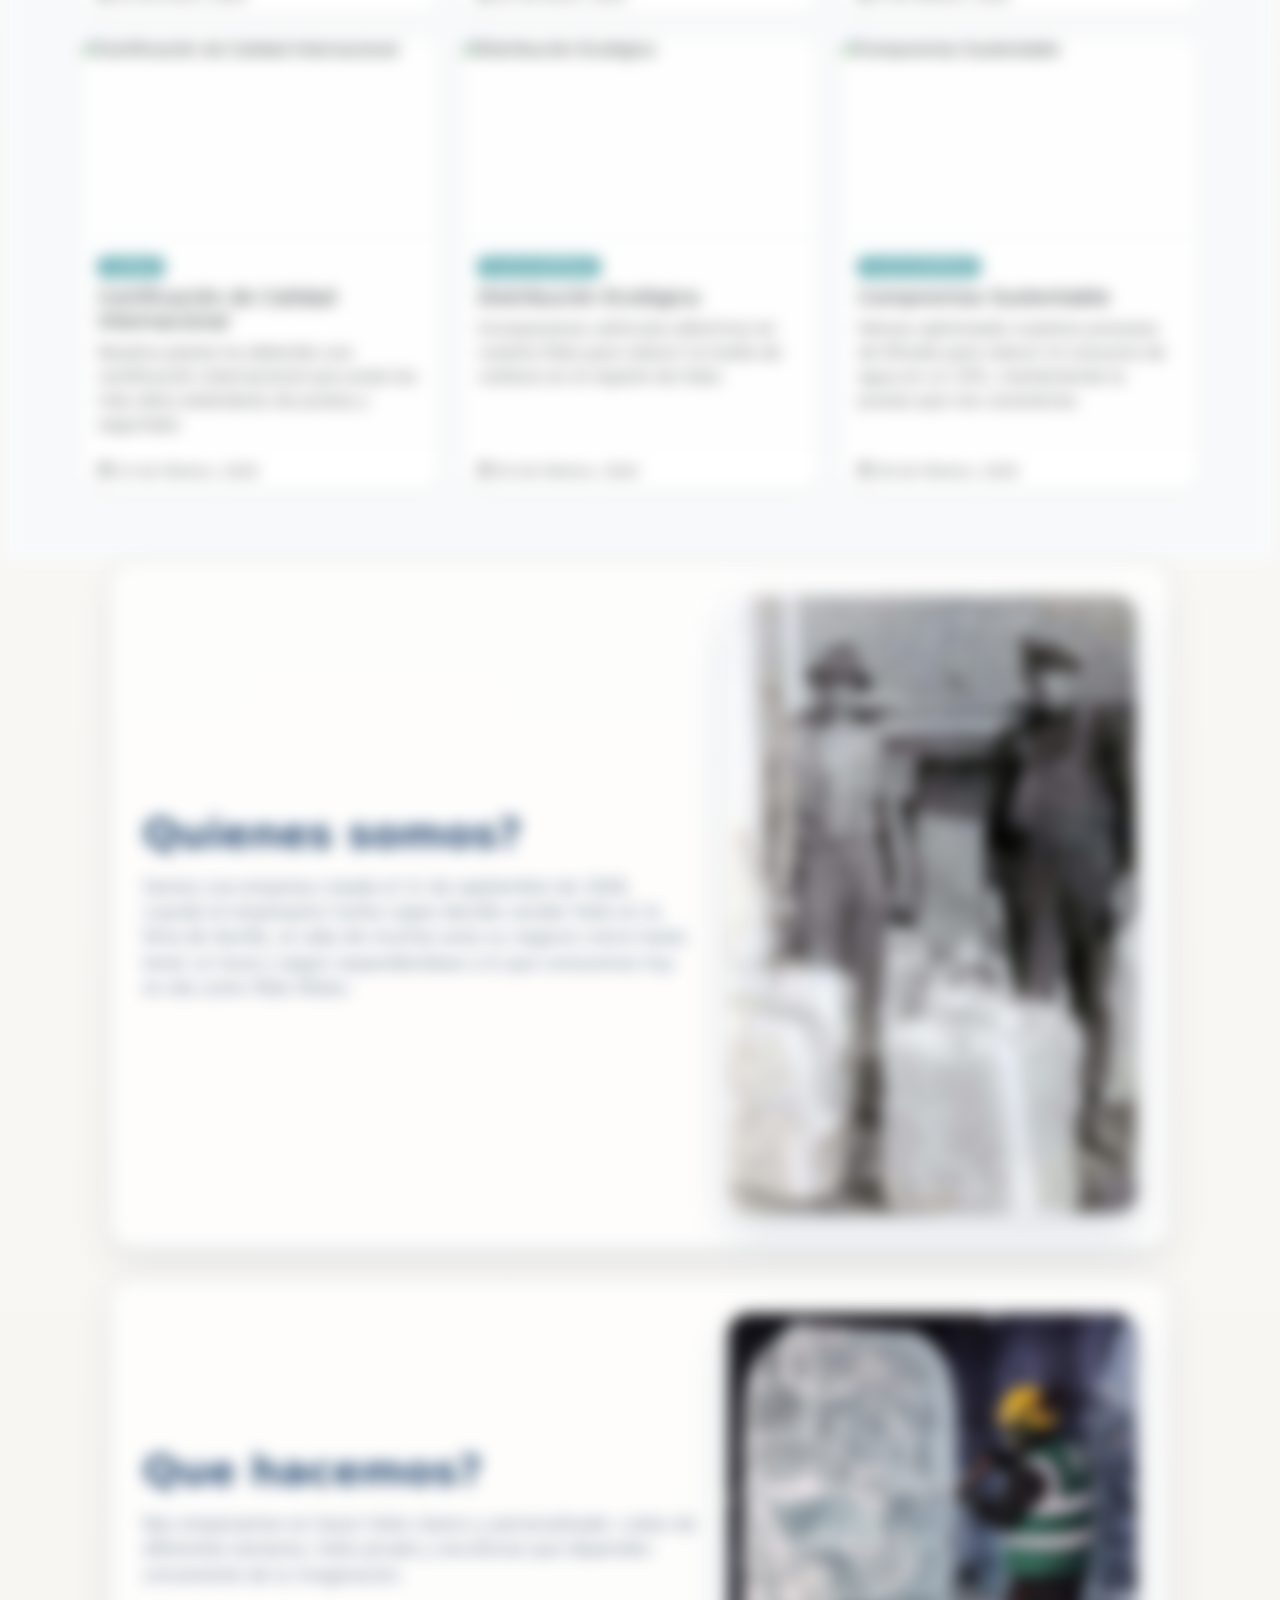
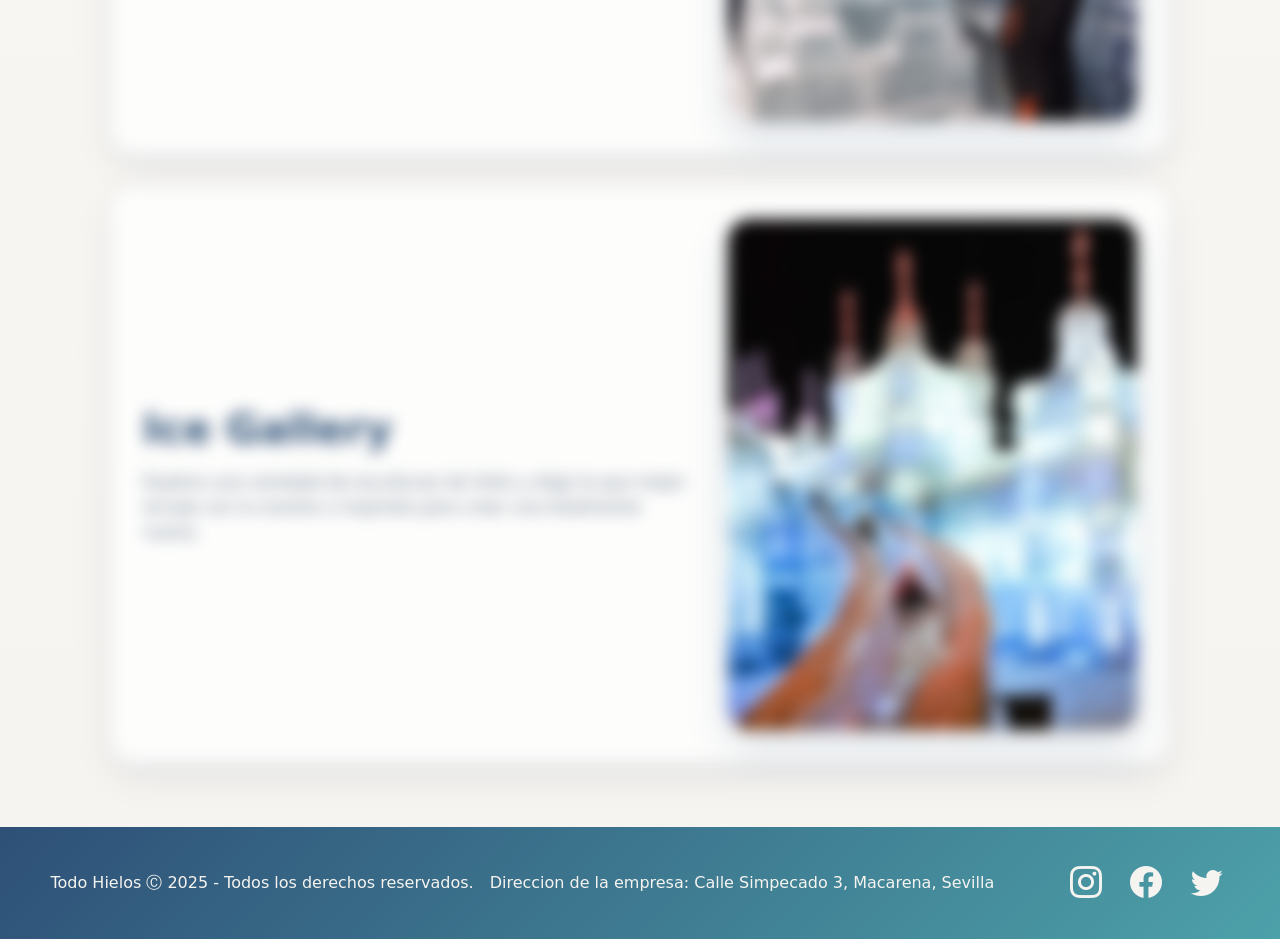
==== commit f5052311: "Restore original hero jpeg background" ====
--- a/index.html
+++ b/index.html
@@ -8,7 +8,7 @@
     <script>
       document.documentElement.classList.add("js-enabled");
     </script>
-    <link rel="stylesheet" href="./css/estilos.css?v=ice-cubes-1" />
+    <link rel="stylesheet" href="./css/estilos.css?v=cubos-jpeg-1" />
     <link
       rel="stylesheet"
       href="https://cdn.jsdelivr.net/npm/bootstrap-icons@1.11.3/font/bootstrap-icons.min.css"
--- a/css/estilos.css
+++ b/css/estilos.css
@@ -78,7 +78,7 @@
   flex-direction: column;
   background:
     linear-gradient(90deg, rgba(0, 0, 0, 0.82) 0%, rgba(0, 0, 0, 0.56) 42%, rgba(0, 0, 0, 0.18) 75%, rgba(0, 0, 0, 0.05) 100%),
-    url("../assets/images/Ice_Cubes.jpg") center center / cover no-repeat;
+    url("../assets/images/cubos.jpeg") center center / cover no-repeat;
 }
 
 /* Aqui se define el estilo general de la barra de navegacion que se reutiliza en todo el sitio. */
@@ -387,7 +387,7 @@
     min-height: 100vh;
     background:
       linear-gradient(180deg, rgba(0, 0, 0, 0.76) 0%, rgba(0, 0, 0, 0.4) 55%, rgba(0, 0, 0, 0.16) 100%),
-      url("../assets/images/Ice_Cubes.jpg") center center / cover no-repeat;
+      url("../assets/images/cubos.jpeg") center center / cover no-repeat;
   }
 
   .hero-box {
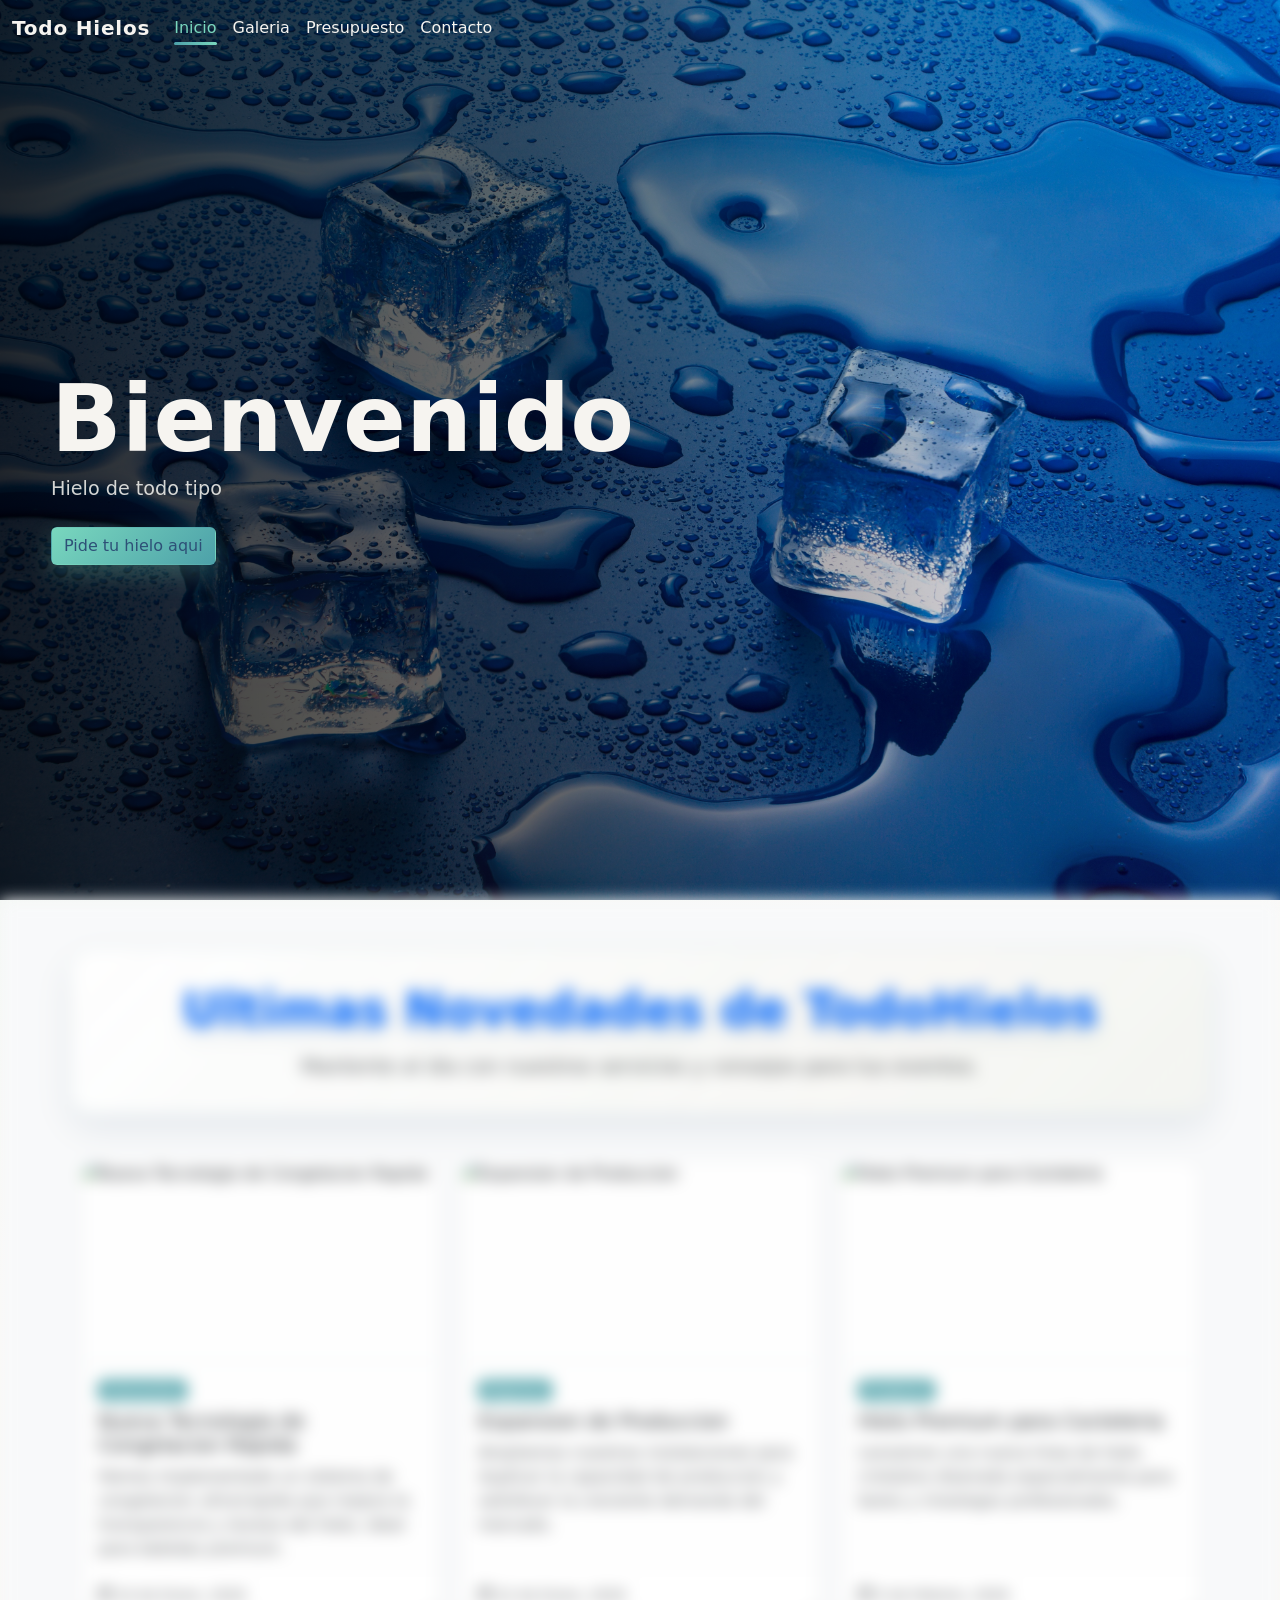
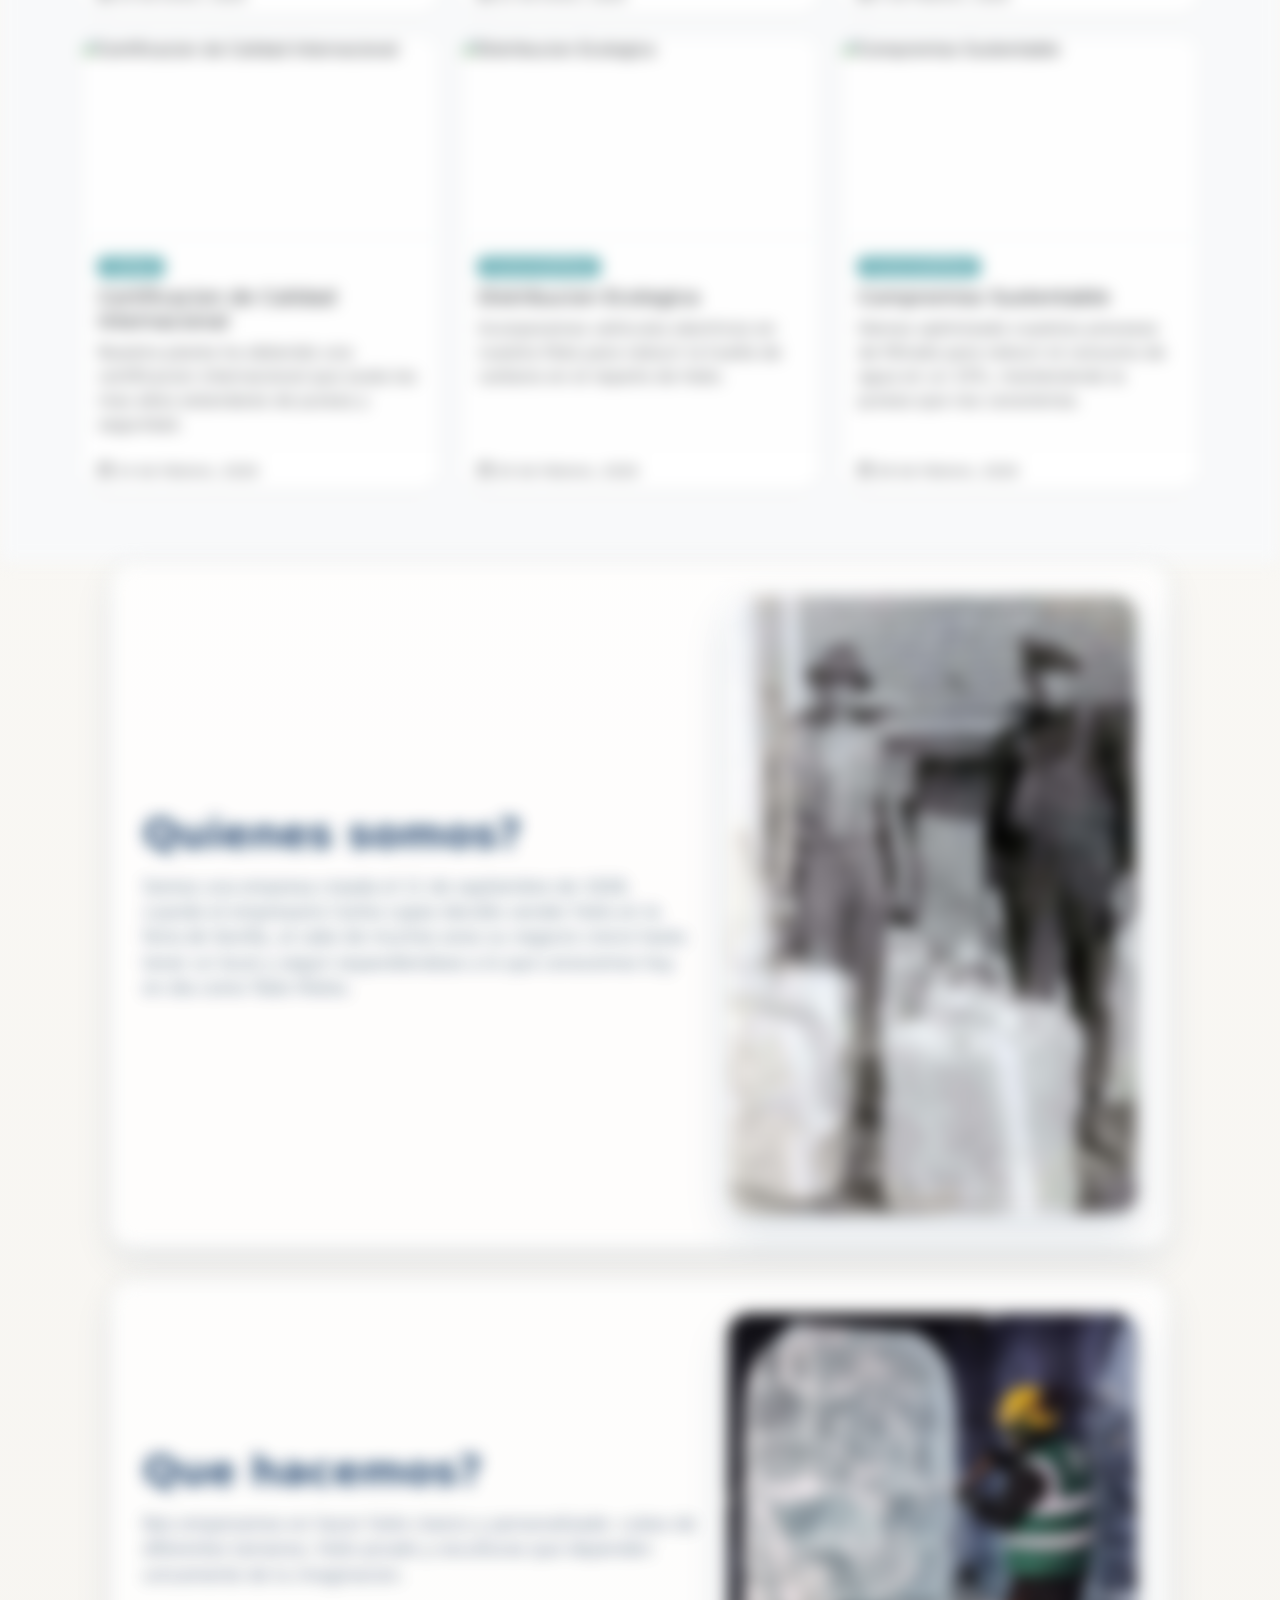
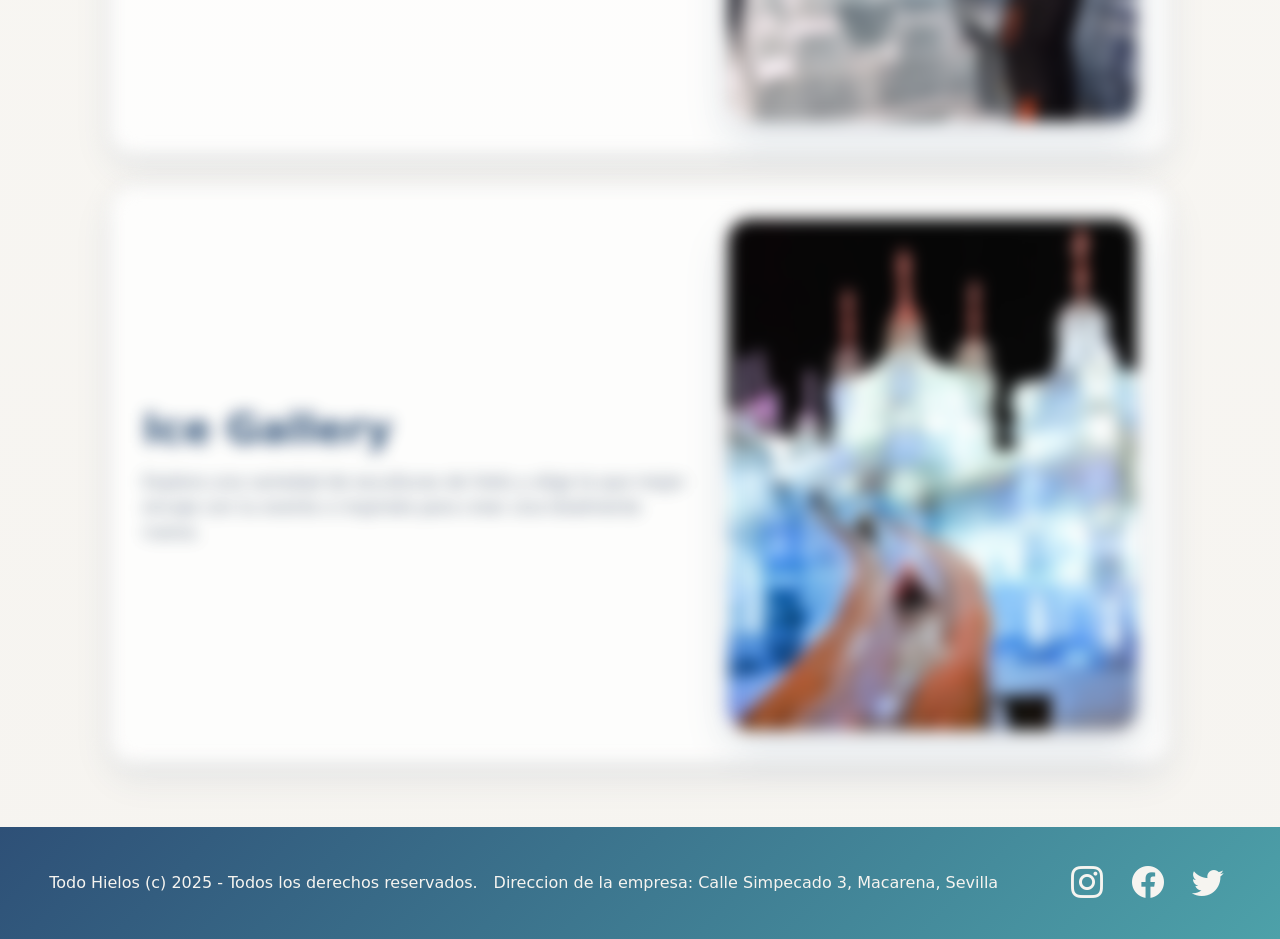
==== commit b60eeec8: "Polish final site content and formatting" ====
--- a/index.html
+++ b/index.html
@@ -28,14 +28,18 @@
       <div class="hero-box">
         <h2 class="hero-item">Bienvenido</h2>
         <p class="hero-item">Hielo de todo tipo</p>
-        <a href="./modulos/presupuesto.html" class="btn hero-item">Pide tu hielo aqui</a>
+        <a href="./modulos/presupuesto.html" class="btn hero-item"
+          >Pide tu hielo aqui</a
+        >
       </div>
     </section>
     <main>
       <!-- Este bloque se rellena desde JavaScript con las noticias guardadas en el archivo JSON. -->
       <section class="py-5 bg-light reveal-news">
         <div class="container text-center mb-5 news-head">
-          <h2 class="display-5 fw-bold text-primary news-title">Ultimas Novedades de TodoHielos</h2>
+          <h2 class="display-5 fw-bold text-primary news-title">
+            Ultimas Novedades de TodoHielos
+          </h2>
           <p class="lead text-muted news-text">
             Mantente al dia con nuestros servicios y consejos para tus eventos.
           </p>
@@ -51,9 +55,10 @@
             <h2 class="section-title">Quienes somos?</h2>
             <p class="section-copy">
               Somos una empresa creada el 11 de septiembre de 1928, cuando el
-              empresario Carlos Lopez decidio vender hielo en la feria de Sevilla, al
-              cabo de muchos anos su negocio crecio hasta tener un local y seguir
-              expandiendose a lo que conocemos hoy en dia como Todo Hielos.
+              empresario Carlos Lopez decidio vender hielo en la feria de
+              Sevilla, al cabo de muchos anos su negocio crecio hasta tener un
+              local y seguir expandiendose a lo que conocemos hoy en dia como
+              Todo Hielos.
             </p>
           </div>
           <div class="info-image">
@@ -82,7 +87,9 @@
         <div class="info-card">
           <div class="info-text">
             <h2 class="section-title">
-              <a class="gallery-link" href="./modulos/galeria.html">Ice Gallery</a>
+              <a class="gallery-link" href="./modulos/galeria.html"
+                >Ice Gallery</a
+              >
             </h2>
             <p class="section-copy">
               Explora una variedad de esculturas de hielo y elige la que mejor
--- a/css/estilos.css
+++ b/css/estilos.css
@@ -24,7 +24,11 @@
   overflow-x: hidden;
   color: var(--color-text);
   background:
-    radial-gradient(circle at top left, rgba(121, 215, 190, 0.18), transparent 30%),
+    radial-gradient(
+      circle at top left,
+      rgba(121, 215, 190, 0.18),
+      transparent 30%
+    ),
     linear-gradient(180deg, #fcfbf8 0%, var(--color-surface) 100%);
   font-family: "Segoe UI", Tahoma, Geneva, Verdana, sans-serif;
 }
@@ -77,13 +81,23 @@
   display: flex;
   flex-direction: column;
   background:
-    linear-gradient(90deg, rgba(0, 0, 0, 0.82) 0%, rgba(0, 0, 0, 0.56) 42%, rgba(0, 0, 0, 0.18) 75%, rgba(0, 0, 0, 0.05) 100%),
+    linear-gradient(
+      90deg,
+      rgba(0, 0, 0, 0.82) 0%,
+      rgba(0, 0, 0, 0.56) 42%,
+      rgba(0, 0, 0, 0.18) 75%,
+      rgba(0, 0, 0, 0.05) 100%
+    ),
     url("../assets/images/cubos.jpeg") center center / cover no-repeat;
 }
 
 /* Aqui se define el estilo general de la barra de navegacion que se reutiliza en todo el sitio. */
 .navbar {
-  background: linear-gradient(135deg, var(--color-primary), var(--color-secondary)) !important;
+  background: linear-gradient(
+    135deg,
+    var(--color-primary),
+    var(--color-secondary)
+  ) !important;
   backdrop-filter: blur(12px);
   border-bottom: none;
   box-shadow: 0 8px 24px rgba(46, 80, 119, 0.16);
@@ -150,7 +164,11 @@
   bottom: 0.2rem;
   height: 3px;
   border-radius: 999px;
-  background: linear-gradient(90deg, var(--color-secondary), var(--color-accent));
+  background: linear-gradient(
+    90deg,
+    var(--color-secondary),
+    var(--color-accent)
+  );
 }
 
 /* Este banner sirve como contenedor destacado para mensajes importantes o llamadas a la accion. */
@@ -209,14 +227,20 @@
 /* Aqui se define el estilo comun de los botones principales para mantener consistencia visual en toda la web. */
 .btn,
 .btn:visited {
-  background: linear-gradient(135deg, var(--color-accent), var(--color-secondary));
+  background: linear-gradient(
+    135deg,
+    var(--color-accent),
+    var(--color-secondary)
+  );
   color: var(--color-primary) !important;
   border: none;
   border-radius: 999px;
   padding: 0.85rem 1.6rem;
   font-weight: 700;
   box-shadow: 0 10px 24px rgba(121, 215, 190, 0.28);
-  transition: transform 0.25s ease, box-shadow 0.25s ease;
+  transition:
+    transform 0.25s ease,
+    box-shadow 0.25s ease;
 }
 
 .home .hero-box .btn,
@@ -253,7 +277,11 @@
   padding: 2rem 1.5rem;
   border-radius: 24px;
   background:
-    linear-gradient(135deg, rgba(255, 255, 255, 0.92), rgba(246, 244, 240, 0.84)),
+    linear-gradient(
+      135deg,
+      rgba(255, 255, 255, 0.92),
+      rgba(246, 244, 240, 0.84)
+    ),
     linear-gradient(135deg, rgba(77, 161, 169, 0.1), rgba(121, 215, 190, 0.12));
   border: 1px solid rgba(77, 161, 169, 0.14);
   box-shadow: var(--shadow-card);
@@ -352,7 +380,11 @@
   margin-top: 4rem;
   padding: 2rem 1.5rem;
   color: var(--color-surface);
-  background: linear-gradient(135deg, var(--color-primary), var(--color-secondary));
+  background: linear-gradient(
+    135deg,
+    var(--color-primary),
+    var(--color-secondary)
+  );
 }
 
 .footer-group {
@@ -369,7 +401,9 @@
 
 .social-link {
   color: var(--color-surface);
-  transition: transform 0.2s ease, color 0.2s ease;
+  transition:
+    transform 0.2s ease,
+    color 0.2s ease;
 }
 
 .social-link:hover {
@@ -386,7 +420,12 @@
   .hero {
     min-height: 100vh;
     background:
-      linear-gradient(180deg, rgba(0, 0, 0, 0.76) 0%, rgba(0, 0, 0, 0.4) 55%, rgba(0, 0, 0, 0.16) 100%),
+      linear-gradient(
+        180deg,
+        rgba(0, 0, 0, 0.76) 0%,
+        rgba(0, 0, 0, 0.4) 55%,
+        rgba(0, 0, 0, 0.16) 100%
+      ),
       url("../assets/images/cubos.jpeg") center center / cover no-repeat;
   }
 
